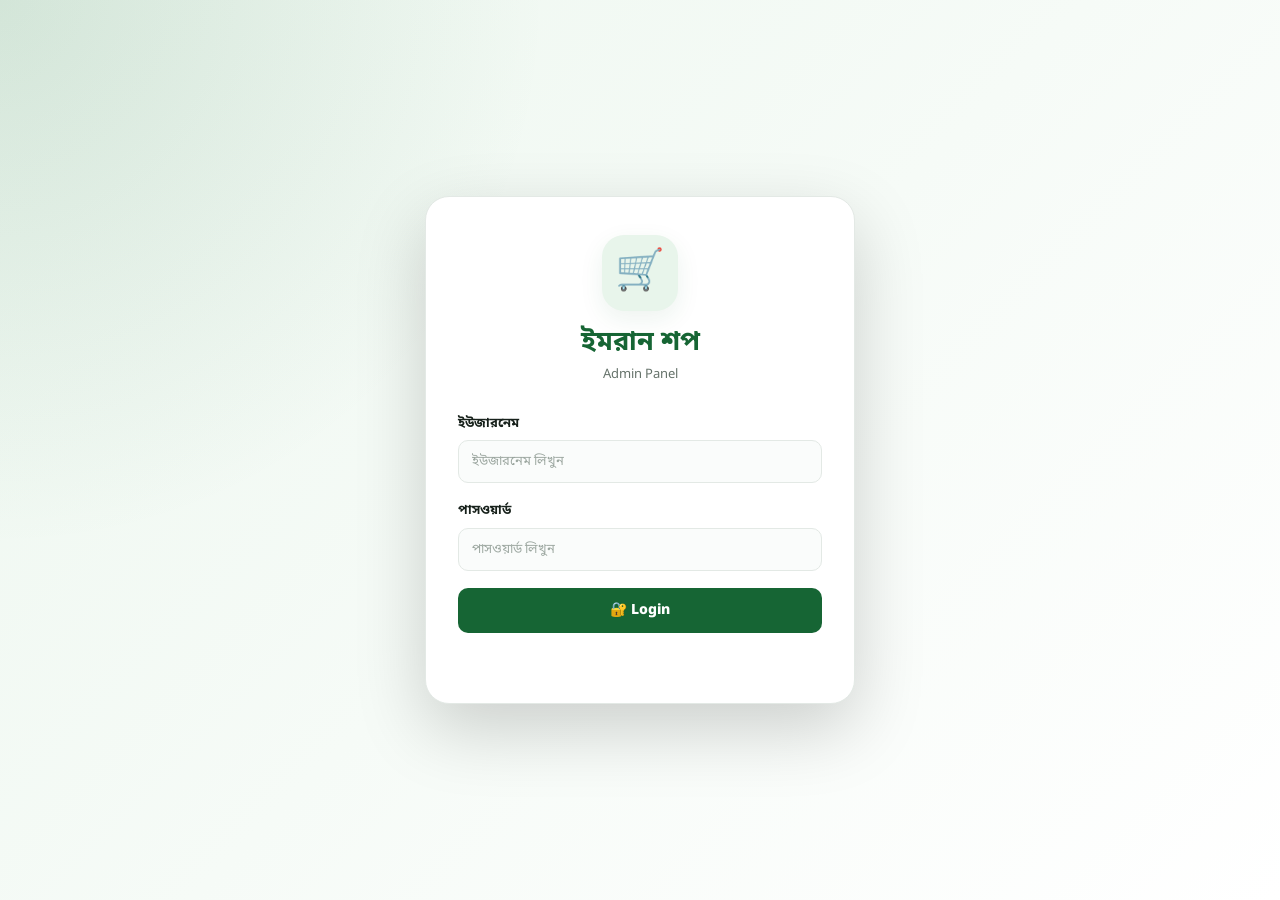
==== admin.html @ b899ed35 "Create admin.html" ====
<!DOCTYPE html>
<html lang="bn">

<head>
    <meta charset="UTF-8">

    <meta
        name="viewport"
        content="width=device-width, initial-scale=1.0"
    >

    <meta
        name="description"
        content="ইমরান শপ - Admin Panel"
    >

    <title>ইমরান শপ | Admin Panel</title>

    <link
        rel="stylesheet"
        href="admin.css"
    >
</head>

<body>

    <!-- =====================================================
         ADMIN LOGIN
    ====================================================== -->

    <div
        id="loginScreen"
        class="login-screen"
    >

        <div class="login-card">

            <div class="login-logo">
                🛒
            </div>

            <h1>ইমরান শপ</h1>

            <p class="login-subtitle">
                Admin Panel
            </p>

            <form id="loginForm">

                <div class="form-group">

                    <label for="adminUsername">
                        ইউজারনেম
                    </label>

                    <input
                        type="text"
                        id="adminUsername"
                        placeholder="ইউজারনেম লিখুন"
                        autocomplete="username"
                        required
                    >

                </div>


                <div class="form-group">

                    <label for="adminPassword">
                        পাসওয়ার্ড
                    </label>

                    <input
                        type="password"
                        id="adminPassword"
                        placeholder="পাসওয়ার্ড লিখুন"
                        autocomplete="current-password"
                        required
                    >

                </div>


                <button
                    type="submit"
                    class="login-button"
                >
                    🔐 Login
                </button>

                <p
                    id="loginMessage"
                    class="login-message"
                ></p>

            </form>

        </div>

    </div>


    <!-- =====================================================
         ADMIN PANEL
    ====================================================== -->

    <div
        id="adminPanel"
        class="admin-panel hidden"
    >

        <!-- ================= HEADER ================= -->

        <header class="admin-header">

            <div class="admin-header-inner">

                <div class="admin-brand">

                    <div class="admin-brand-icon">
                        🛒
                    </div>

                    <div>

                        <strong>
                            ইমরান শপ
                        </strong>

                        <span>
                            Admin Panel
                        </span>

                    </div>

                </div>


                <div class="admin-header-actions">

                    <a
                        href="index.html"
                        class="view-store-button"
                    >
                        🏪 Shop দেখুন
                    </a>

                    <button
                        id="logoutButton"
                        class="logout-button"
                    >
                        🚪 Logout
                    </button>

                </div>

            </div>

        </header>


        <!-- ================= MAIN ================= -->

        <main class="admin-main">

            <div class="admin-container">


                <!-- ================= PAGE TITLE ================= -->

                <section class="admin-page-heading">

                    <div>

                        <span class="page-label">
                            CONTROL PANEL
                        </span>

                        <h1>
                            ড্যাশবোর্ড
                        </h1>

                        <p>
                            আপনার অনলাইন শপের অর্ডার ও বিক্রয়ের তথ্য এখানে দেখুন।
                        </p>

                    </div>

                    <button
                        id="refreshDashboardButton"
                        class="refresh-button"
                    >
                        🔄 Refresh
                    </button>

                </section>


                <!-- =================================================
                     STATISTICS
                ================================================== -->

                <section class="dashboard-stats">

                    <!-- Total Orders -->

                    <div class="dashboard-stat-card">

                        <div class="stat-icon">
                            📦
                        </div>

                        <div>

                            <span>
                                মোট অর্ডার
                            </span>

                            <strong id="adminTotalOrders">
                                0
                            </strong>

                        </div>

                    </div>


                    <!-- Pending -->

                    <div class="dashboard-stat-card">

                        <div class="stat-icon pending-icon">
                            ⏳
                        </div>

                        <div>

                            <span>
                                Pending
                            </span>

                            <strong id="adminPendingOrders">
                                0
                            </strong>

                        </div>

                    </div>


                    <!-- Processing -->

                    <div class="dashboard-stat-card">

                        <div class="stat-icon processing-icon">
                            ⚙️
                        </div>

                        <div>

                            <span>
                                Processing
                            </span>

                            <strong id="adminProcessingOrders">
                                0
                            </strong>

                        </div>

                    </div>


                    <!-- Delivered -->

                    <div class="dashboard-stat-card">

                        <div class="stat-icon delivered-icon">
                            ✅
                        </div>

                        <div>

                            <span>
                                Delivered
                            </span>

                            <strong id="adminDeliveredOrders">
                                0
                            </strong>

                        </div>

                    </div>


                    <!-- Total Sales -->

                    <div class="dashboard-stat-card sales-card">

                        <div class="stat-icon sales-icon">
                            💰
                        </div>

                        <div>

                            <span>
                                মোট বিক্রয়
                            </span>

                            <strong id="adminTotalSales">
                                ৳0
                            </strong>

                        </div>

                    </div>


                    <!-- Today Orders -->

                    <div class="dashboard-stat-card">

                        <div class="stat-icon today-icon">
                            📅
                        </div>

                        <div>

                            <span>
                                আজকের অর্ডার
                            </span>

                            <strong id="adminTodayOrders">
                                0
                            </strong>

                        </div>

                    </div>

                </section>


                <!-- =================================================
                     ORDER MANAGEMENT
                ================================================== -->

                <section class="admin-orders-section">

                    <div class="section-heading">

                        <div>

                            <span class="page-label">
                                ORDER MANAGEMENT
                            </span>

                            <h2>
                                সকল অর্ডার
                            </h2>

                        </div>

                    </div>


                    <!-- ================= CONTROLS ================= -->

                    <div class="admin-order-controls">

                        <div class="admin-search-box">

                            <input
                                type="search"
                                id="adminOrderSearch"
                                placeholder="Order ID, নাম বা ফোন দিয়ে খুঁজুন..."
                            >

                            <span>
                                🔎
                            </span>

                        </div>


                        <select
                            id="adminOrderStatusFilter"
                            class="admin-status-filter"
                        >

                            <option value="all">
                                সব স্ট্যাটাস
                            </option>

                            <option value="Pending">
                                অপেক্ষমাণ
                            </option>

                            <option value="Confirmed">
                                নিশ্চিত
                            </option>

                            <option value="Processing">
                                প্রসেসিং
                            </option>

                            <option value="Shipped">
                                পাঠানো হয়েছে
                            </option>

                            <option value="Delivered">
                                ডেলিভারি সম্পন্ন
                            </option>

                            <option value="Cancelled">
                                বাতিল
                            </option>

                        </select>


                        <button
                            id="adminRefreshOrders"
                            class="admin-refresh-button"
                        >
                            🔄 Refresh
                        </button>

                    </div>


                    <!-- ================= ORDERS ================= -->

                    <div
                        id="adminOrdersList"
                        class="admin-orders-list"
                    >

                        <!-- JavaScript orders এখানে দেখাবে -->

                    </div>

                </section>

            </div>

        </main>


        <!-- ================= FOOTER ================= -->

        <footer class="admin-footer">

            <div class="admin-container">

                <p>
                    © 2026
                    <strong>
                        ইমরান ইলেকট্রনিক্স অ্যান্ড মোবাইল সার্ভিসিং সেন্টার
                    </strong>
                    — Admin Panel
                </p>

            </div>

        </footer>

    </div>


    <!-- =====================================================
         ORDER DETAILS MODAL
    ====================================================== -->

    <div
        id="adminOrderModalOverlay"
        class="admin-modal-overlay"
    >

        <div
            id="adminOrderModal"
            class="admin-order-modal"
        >

            <button
                id="adminOrderModalClose"
                class="admin-modal-close"
                type="button"
            >
                ✕
            </button>


            <div class="admin-modal-header">

                <span>
                    ORDER DETAILS
                </span>

                <h2 id="adminModalOrderId">
                    --
                </h2>

                <p id="adminModalOrderDate">
                    --
                </p>

            </div>


            <!-- Customer -->

            <div class="admin-modal-section">

                <h3>
                    👤 Customer Information
                </h3>

                <div class="admin-customer-grid">

                    <div class="admin-info-box">

                        <span>
                            নাম
                        </span>

                        <strong id="adminModalCustomerName">
                            --
                        </strong>

                    </div>


                    <div class="admin-info-box">

                        <span>
                            ফোন
                        </span>

                        <strong id="adminModalCustomerPhone">
                            --
                        </strong>

                    </div>


                    <div class="admin-info-box">

                        <span>
                            জেলা
                        </span>

                        <strong id="adminModalCustomerDistrict">
                            --
                        </strong>

                    </div>


                    <div class="admin-info-box admin-address-box">

                        <span>
                            ঠিকানা
                        </span>

                        <strong id="adminModalCustomerAddress">
                            --
                        </strong>

                    </div>

                </div>

            </div>


            <!-- Products -->

            <div class="admin-modal-section">

                <h3>
                    🛒 Products
                </h3>

                <div
                    id="adminModalItems"
                    class="admin-modal-items"
                ></div>

            </div>


            <!-- Summary -->

            <div class="admin-modal-summary">

                <div>

                    <span>
                        Subtotal
                    </span>

                    <strong id="adminModalSubtotal">
                        ৳0
                    </strong>

                </div>


                <div>

                    <span>
                        Delivery
                    </span>

                    <strong id="adminModalDelivery">
                        ৳0
                    </strong>

                </div>


                <div class="modal-grand-total">

                    <span>
                        Grand Total
                    </span>

                    <strong id="adminModalGrandTotal">
                        ৳0
                    </strong>

                </div>

            </div>


            <!-- Status -->

            <div class="admin-modal-status">

                <label for="adminModalStatus">
                    অর্ডার স্ট্যাটাস
                </label>

                <select id="adminModalStatus">

                    <option value="Pending">
                        অপেক্ষমাণ
                    </option>

                    <option value="Confirmed">
                        নিশ্চিত
                    </option>

                    <option value="Processing">
                        প্রসেসিং
                    </option>

                    <option value="Shipped">
                        পাঠানো হয়েছে
                    </option>

                    <option value="Delivered">
                        ডেলিভারি সম্পন্ন
                    </option>

                    <option value="Cancelled">
                        বাতিল
                    </option>

                </select>

            </div>


            <div class="admin-modal-actions">

                <button
                    id="adminSaveStatusButton"
                    class="admin-save-button"
                >
                    💾 Status Save
                </button>

                <button
                    id="adminDeleteOrderButton"
                    class="admin-delete-button"
                >
                    🗑️ Order Delete
                </button>

            </div>

        </div>

    </div>


    <!-- =====================================================
         JAVASCRIPT
    ====================================================== -->

    <script src="admin.js"></script>

</body>

</html>
---- admin.css ----
/* =====================================================
   IMRAN SHOP - ADMIN PANEL
   Admin CSS - Phase 1
===================================================== */

@import url('https://fonts.googleapis.com/css2?family=Noto+Sans+Bengali:wght@400;500;600;700;800&display=swap');


/* =====================================================
   ROOT
===================================================== */

:root {
    --primary: #166534;
    --primary-dark: #14532d;
    --accent: #f59e0b;

    --danger: #dc2626;
    --danger-dark: #b91c1c;

    --blue: #2563eb;
    --purple: #7c3aed;
    --sky: #0284c7;

    --text: #17211b;
    --muted: #66736b;

    --background: #f5f8f5;
    --white: #ffffff;

    --border: #e3e9e5;

    --shadow:
        0 12px 35px rgba(22, 101, 52, 0.08);

    --shadow-large:
        0 25px 70px rgba(0, 0, 0, 0.18);
}


/* =====================================================
   GENERAL RESET
===================================================== */

* {
    margin: 0;
    padding: 0;
    box-sizing: border-box;
}


html {
    scroll-behavior: smooth;
}


body {
    font-family: 'Noto Sans Bengali', sans-serif;
    background: var(--background);
    color: var(--text);
    line-height: 1.65;
}


body.modal-open {
    overflow: hidden;
}


button,
input,
select,
textarea {
    font-family: inherit;
}


button {
    cursor: pointer;
}


a {
    text-decoration: none;
    color: inherit;
}


.hidden {
    display: none !important;
}


/* =====================================================
   LOGIN SCREEN
===================================================== */

.login-screen {
    min-height: 100vh;

    display: flex;
    align-items: center;
    justify-content: center;

    padding: 25px;

    background:
        radial-gradient(
            circle at top left,
            rgba(22, 101, 52, 0.12),
            transparent 35%
        ),
        linear-gradient(
            135deg,
            #edf7ef,
            #ffffff
        );
}


.login-card {
    width: min(430px, 100%);

    background: var(--white);

    border: 1px solid var(--border);

    border-radius: 24px;

    padding: 38px 32px;

    text-align: center;

    box-shadow: var(--shadow-large);

    animation: loginCardShow 0.35s ease;
}


@keyframes loginCardShow {

    from {
        opacity: 0;
        transform: translateY(20px) scale(0.97);
    }

    to {
        opacity: 1;
        transform: translateY(0) scale(1);
    }

}


.login-logo {
    width: 76px;
    height: 76px;

    margin: 0 auto 15px;

    border-radius: 22px;

    display: grid;
    place-items: center;

    background: #e8f5eb;

    font-size: 40px;

    box-shadow:
        0 8px 25px rgba(22, 101, 52, 0.08);
}


.login-card h1 {
    color: var(--primary);

    font-size: 27px;

    line-height: 1.3;
}


.login-subtitle {
    color: var(--muted);

    font-size: 13px;

    margin-top: 3px;

    margin-bottom: 27px;
}


/* =====================================================
   FORM
===================================================== */

.form-group {
    text-align: left;

    margin-bottom: 17px;
}


.form-group label {
    display: block;

    font-size: 13px;

    font-weight: 700;

    margin-bottom: 6px;
}


.form-group input {
    width: 100%;

    border: 1px solid var(--border);

    border-radius: 10px;

    padding: 12px 13px;

    background: #fafcfb;

    color: var(--text);

    outline: none;

    font-size: 13px;

    transition: 0.2s ease;
}


.form-group input::placeholder {
    color: #9ca7a0;
}


.form-group input:focus {
    border-color: #79a986;

    background: white;

    box-shadow:
        0 0 0 3px rgba(22, 101, 52, 0.07);
}


/* =====================================================
   LOGIN BUTTON
===================================================== */

.login-button {
    width: 100%;

    border: none;

    border-radius: 10px;

    padding: 13px;

    background: var(--primary);

    color: white;

    font-size: 14px;

    font-weight: 800;

    transition: 0.2s ease;
}


.login-button:hover {
    background: var(--primary-dark);

    transform: translateY(-2px);

    box-shadow:
        0 8px 20px rgba(22, 101, 52, 0.18);
}


.login-button:active {
    transform: translateY(0);
}


.login-message {
    min-height: 20px;

    margin-top: 12px;

    color: var(--danger);

    font-size: 12px;

    font-weight: 600;
}


/* =====================================================
   ADMIN PANEL
===================================================== */

.admin-panel {
    min-height: 100vh;

    background: var(--background);
}


/* =====================================================
   ADMIN HEADER
===================================================== */

.admin-header {
    position: sticky;

    top: 0;

    z-index: 100;

    background: white;

    border-bottom: 1px solid var(--border);

    box-shadow:
        0 3px 15px rgba(0, 0, 0, 0.03);
}


.admin-header-inner {
    width: min(1180px, 92%);

    min-height: 74px;

    margin: auto;

    display: flex;

    align-items: center;

    justify-content: space-between;

    gap: 20px;
}


/* =====================================================
   ADMIN BRAND
===================================================== */

.admin-brand {
    display: flex;

    align-items: center;

    gap: 10px;

    min-width: 0;
}


.admin-brand-icon {
    width: 45px;
    height: 45px;

    border-radius: 12px;

    display: grid;
    place-items: center;

    background: #eaf5ed;

    font-size: 25px;
}


.admin-brand strong {
    display: block;

    color: var(--primary);

    font-size: 17px;

    line-height: 1.3;
}


.admin-brand span {
    display: block;

    color: var(--muted);

    font-size: 10px;
}


/* =====================================================
   HEADER ACTIONS
===================================================== */

.admin-header-actions {
    display: flex;

    align-items: center;

    gap: 9px;
}


.view-store-button,
.logout-button {
    border-radius: 9px;

    padding: 9px 13px;

    font-size: 12px;

    font-weight: 700;

    transition: 0.2s ease;
}


.view-store-button {
    background: #edf7ef;

    color: var(--primary);

    border: 1px solid #d6e8da;
}


.view-store-button:hover {
    background: #dff0e3;

    border-color: #b8d4be;
}


.logout-button {
    border: none;

    background: #fff0f0;

    color: var(--danger);
}


.logout-button:hover {
    background: var(--danger);

    color: white;
}


/* =====================================================
   MAIN
===================================================== */

.admin-main {
    padding: 45px 0 60px;
}


.admin-container {
    width: min(1180px, 92%);

    margin: auto;
}


/* =====================================================
   PAGE HEADING
===================================================== */

.admin-page-heading {
    display: flex;

    justify-content: space-between;

    align-items: flex-end;

    gap: 20px;

    margin-bottom: 25px;
}


.page-label {
    display: block;

    color: var(--primary);

    font-size: 11px;

    font-weight: 800;

    letter-spacing: 0.4px;
}


.admin-page-heading h1 {
    font-size: 31px;

    line-height: 1.3;

    margin-top: 2px;
}


.admin-page-heading p {
    color: var(--muted);

    font-size: 13px;

    margin-top: 4px;
}


.refresh-button {
    border: none;

    background: var(--primary);

    color: white;

    padding: 10px 15px;

    border-radius: 9px;

    font-size: 12px;

    font-weight: 700;

    white-space: nowrap;

    transition: 0.2s ease;
}


.refresh-button:hover {
    background: var(--primary-dark);

    transform: translateY(-1px);
}


/* =====================================================
   DASHBOARD STATISTICS
===================================================== */

.dashboard-stats {
    display: grid;

    grid-template-columns:
        repeat(6, 1fr);

    gap: 13px;

    margin-bottom: 35px;
}


.dashboard-stat-card {
    min-height: 110px;

    background: white;

    border: 1px solid var(--border);

    border-radius: 15px;

    padding: 15px;

    display: flex;

    align-items: center;

    gap: 11px;

    box-shadow:
        0 5px 18px rgba(22, 101, 52, 0.035);

    transition: 0.2s ease;
}


.dashboard-stat-card:hover {
    transform: translateY(-3px);

    box-shadow: var(--shadow);
}


.stat-icon {
    width: 43px;
    height: 43px;

    flex-shrink: 0;

    border-radius: 11px;

    display: grid;
    place-items: center;

    background: #edf7ef;

    font-size: 21px;
}


.dashboard-stat-card span {
    display: block;

    color: var(--muted);

    font-size: 10px;

    white-space: nowrap;
}


.dashboard-stat-card strong {
    display: block;

    color: var(--primary);

    font-size: 23px;

    line-height: 1.2;

    margin-top: 3px;
}


/* =====================================================
   STAT COLORS
===================================================== */

.pending-icon {
    background: #fff7df;
}


.processing-icon {
    background: #eee9ff;
}


.delivered-icon {
    background: #e5f4e8;
}


.sales-icon {
    background: #fff3d8;
}


.today-icon {
    background: #e6f7ff;
}


/* =====================================================
   ORDER SECTION
===================================================== */

.admin-orders-section {
    background: white;

    border: 1px solid var(--border);

    border-radius: 20px;

    padding: 25px;

    box-shadow:
        0 5px 20px rgba(22, 101, 52, 0.035);
}


.section-heading {
    display: flex;

    justify-content: space-between;

    align-items: center;

    margin-bottom: 20px;
}


.section-heading h2 {
    font-size: 23px;

    margin-top: 2px;
}


/* =====================================================
   ORDER CONTROLS
===================================================== */

.admin-order-controls {
    display: grid;

    grid-template-columns:
        1fr 190px auto;

    gap: 10px;

    margin-bottom: 20px;
}


.admin-search-box {
    position: relative;
}


.admin-search-box input {
    width: 100%;

    border: 1px solid var(--border);

    border-radius: 9px;

    padding: 11px 40px 11px 13px;

    outline: none;

    background: #fafcfb;

    font-size: 12px;
}


.admin-search-box input:focus {
    border-color: #79a986;

    box-shadow:
        0 0 0 3px rgba(22, 101, 52, 0.06);
}


.admin-search-box span {
    position: absolute;

    right: 12px;

    top: 8px;

    font-size: 15px;
}


.admin-status-filter {
    width: 100%;

    border: 1px solid var(--border);

    border-radius: 9px;

    padding: 10px 11px;

    background: #fafcfb;

    outline: none;

    cursor: pointer;

    font-size: 12px;
}


.admin-status-filter:focus {
    border-color: #79a986;
}


.admin-refresh-button {
    border: none;

    background: var(--primary);

    color: white;

    border-radius: 9px;

    padding: 10px 16px;

    font-size: 12px;

    font-weight: 700;

    transition: 0.2s ease;
}


.admin-refresh-button:hover {
    background: var(--primary-dark);
}


/* =====================================================
   ORDERS LIST
===================================================== */

.admin-orders-list {
    display: grid;

    gap: 13px;
}


.admin-order-card {
    border: 1px solid var(--border);

    border-radius: 14px;

    overflow: hidden;

    background: white;

    transition: 0.2s ease;
}


.admin-order-card:hover {
    border-color: #c9d9cd;

    box-shadow:
        0 7px 22px rgba(22, 101, 52, 0.05);
}


/* =====================================================
   ORDER CARD HEADER
===================================================== */

.admin-order-card-header {
    background: #fafcfb;

    border-bottom: 1px solid var(--border);

    padding: 14px 16px;

    display: flex;

    justify-content: space-between;

    align-items: center;

    gap: 15px;
}


.admin-order-id-area span {
    display: block;

    color: var(--muted);

    font-size: 9px;
}


.admin-order-id-area strong {
    display: block;

    color: var(--primary);

    font-size: 15px;

    line-height: 1.3;
}


.admin-order-id-area small {
    display: block;

    color: var(--muted);

    font-size: 9px;

    margin-top: 2px;
}


.admin-order-status-area {
    display: flex;

    align-items: center;

    gap: 8px;
}


/* =====================================================
   STATUS BADGES
===================================================== */

.admin-status-badge {
    display: inline-block;

    padding: 5px 9px;

    border-radius: 20px;

    font-size: 9px;

    font-weight: 800;

    white-space: nowrap;
}


.admin-status-badge.pending {
    background: #fff7df;

    color: #a16207;
}


.admin-status-badge.confirmed {
    background: #e8f0ff;

    color: #1d4ed8;
}


.admin-status-badge.processing {
    background: #eee9ff;

    color: #6d28d9;
}


.admin-status-badge.shipped {
    background: #e6f7ff;

    color: #0369a1;
}


.admin-status-badge.delivered {
    background: #e5f4e8;

    color: var(--primary);
}


.admin-status-badge.cancelled {
    background: #feecec;

    color: var(--danger);
}


/* =====================================================
   ORDER CARD BODY
===================================================== */

.admin-order-card-body {
    padding: 15px 16px;
}


.admin-order-customer-grid {
    display: grid;

    grid-template-columns:
        repeat(3, 1fr);

    gap: 9px;

    margin-bottom: 14px;
}


.admin-customer-item {
    background: var(--background);

    border: 1px solid var(--border);

    border-radius: 9px;

    padding: 9px 10px;
}


.admin-customer-item span {
    display: block;

    color: var(--muted);

    font-size: 9px;
}


.admin-customer-item strong {
    display: block;

    font-size: 11px;

    margin-top: 2px;

    overflow-wrap: anywhere;
}


.admin-customer-item.address {
    grid-column: 1 / -1;
}


/* =====================================================
   ORDER ITEMS
===================================================== */

.admin-order-products-title {
    font-size: 12px;

    margin-bottom: 7px;
}


.admin-order-product {
    display: grid;

    grid-template-columns:
        38px 1fr auto;

    gap: 9px;

    align-items: center;

    padding: 8px 0;

    border-top: 1px solid var(--border);
}


.admin-order-product-icon {
    width: 38px;
    height: 38px;

    border-radius: 8px;

    display: grid;
    place-items: center;

    background: #f1f5f2;

    font-size: 18px;
}


.admin-order-product-info strong {
    display: block;

    font-size: 11px;
}


.admin-order-product-info span {
    display: block;

    color: var(--muted);

    font-size: 9px;
}


.admin-order-product-total {
    text-align: right;
}


.admin-order-product-total span {
    display: block;

    color: var(--muted);

    font-size: 9px;
}


.admin-order-product-total strong {
    display: block;

    color: var(--primary);

    font-size: 11px;
}


/* =====================================================
   ORDER CARD FOOTER
===================================================== */

.admin-order-card-footer {
    border-top: 1px solid var(--border);

    padding: 12px 16px;

    display: flex;

    justify-content: space-between;

    align-items: center;

    gap: 15px;
}


.admin-order-total-area {
    display: flex;

    align-items: center;

    gap: 17px;

    flex-wrap: wrap;
}


.admin-order-total-item span {
    display: block;

    color: var(--muted);

    font-size: 9px;
}


.admin-order-total-item strong {
    display: block;

    font-size: 11px;
}


.admin-order-total-item.grand strong {
    color: var(--primary);

    font-size: 17px;
}


.admin-order-actions {
    display: flex;

    align-items: center;

    gap: 7px;
}


.admin-view-order-button {
    border: 1px solid var(--primary);

    background: white;

    color: var(--primary);

    border-radius: 8px;

    padding: 7px 10px;

    font-size: 10px;

    font-weight: 700;

    transition: 0.2s ease;
}


.admin-view-order-button:hover {
    background: var(--primary);

    color: white;
}


.admin-delete-order-button {
    border: none;

    background: #fff0f0;

    color: var(--danger);

    border-radius: 8px;

    padding: 7px 10px;

    font-size: 10px;

    font-weight: 700;

    transition: 0.2s ease;
}


.admin-delete-order-button:hover {
    background: var(--danger);

    color: white;
}


/* =====================================================
   EMPTY ORDERS
===================================================== */

.admin-orders-empty {
    text-align: center;

    padding: 65px 20px;

    background: var(--background);

    border: 1px dashed #b9c8bd;

    border-radius: 14px;
}


.admin-orders-empty-icon {
    font-size: 48px;
}


.admin-orders-empty h3 {
    font-size: 18px;

    margin-top: 8px;
}


.admin-orders-empty p {
    color: var(--muted);

    font-size: 11px;

    margin-top: 3px;
}


/* =====================================================
   MODAL OVERLAY
===================================================== */

.admin-modal-overlay {
    position: fixed;

    inset: 0;

    z-index: 500;

    display: none;

    align-items: center;

    justify-content: center;

    padding: 18px;

    background:
        rgba(0, 0, 0, 0.58);

    overflow-y: auto;
}


.admin-modal-overlay.show {
    display: flex;
}


/* =====================================================
   ORDER MODAL
===================================================== */

.admin-order-modal {
    width: min(760px, 100%);

    max-height: 94vh;

    overflow-y: auto;

    position: relative;

    background: white;

    border-radius: 20px;

    box-shadow:
        0 25px 80px rgba(0, 0, 0, 0.25);

    animation: adminModalShow 0.25s ease;
}


@keyframes adminModalShow {

    from {
        opacity: 0;

        transform:
            translateY(20px)
            scale(0.97);
    }

    to {
        opacity: 1;

        transform:
            translateY(0)
            scale(1);
    }

}


/* =====================================================
   MODAL CLOSE
===================================================== */

.admin-modal-close {
    position: absolute;

    top: 13px;

    right: 13px;

    width: 36px;

    height: 36px;

    border: none;

    border-radius: 50%;

    background: #f1f3f1;

    color: var(--text);

    font-size: 15px;

    z-index: 5;

    transition: 0.2s ease;
}


.admin-modal-close:hover {
    background: var(--danger);

    color: white;

    transform: rotate(90deg);
}


/* =====================================================
   MODAL HEADER
===================================================== */

.admin-modal-header {
    padding: 27px 55px 20px 25px;

    background:
        linear-gradient(
            135deg,
            #edf7ef,
            #ffffff
        );

    border-bottom: 1px solid var(--border);
}


.admin-modal-header > span {
    display: block;

    color: var(--primary);

    font-size: 9px;

    font-weight: 800;
}


.admin-modal-header h2 {
    color: var(--primary);

    font-size: 23px;

    margin-top: 2px;
}


.admin-modal-header p {
    color: var(--muted);

    font-size: 10px;

    margin-top: 2px;
}


/* =====================================================
   MODAL SECTION
===================================================== */

.admin-modal-section {
    padding: 19px 25px;

    border-bottom: 1px solid var(--border);
}


.admin-modal-section h3 {
    font-size: 14px;

    margin-bottom: 12px;
}


/* =====================================================
   CUSTOMER INFORMATION
===================================================== */

.admin-customer-grid {
    display: grid;

    grid-template-columns:
        repeat(3, 1fr);

    gap: 9px;
}


.admin-info-box {
    background: var(--background);

    border: 1px solid var(--border);

    border-radius: 9px;

    padding: 10px;
}


.admin-info-box span {
    display: block;

    color: var(--muted);

    font-size: 9px;
}


.admin-info-box strong {
    display: block;

    font-size: 11px;

    margin-top: 2px;

    overflow-wrap: anywhere;
}


.admin-info-box.admin-address-box {
    grid-column: 1 / -1;
}


/* =====================================================
   MODAL ITEMS
===================================================== */

.admin-modal-items {
    display: grid;

    gap: 8px;
}


.admin-modal-item {
    display: grid;

    grid-template-columns:
        45px 1fr auto;

    gap: 10px;

    align-items: center;

    padding: 8px 0;

    border-top: 1px solid var(--border);
}


.admin-modal-item:first-child {
    border-top: none;
}


.admin-modal-item-icon {
    width: 45px;
    height: 45px;

    border-radius: 9px;

    background: #f1f5f2;

    display: grid;
    place-items: center;

    font-size: 21px;
}


.admin-modal-item-info strong {
    display: block;

    font-size: 12px;
}


.admin-modal-item-info span {
    display: block;

    color: var(--muted);

    font-size: 10px;
}


.admin-modal-item-price {
    text-align: right;
}


.admin-modal-item-price strong {
    display: block;

    color: var(--primary);

    font-size: 12px;
}


.admin-modal-item-price span {
    display: block;

    color: var(--muted);

    font-size: 9px;
}


/* =====================================================
   MODAL SUMMARY
===================================================== */

.admin-modal-summary {
    padding: 18px 25px;

    background: #fafcfb;

    border-bottom: 1px solid var(--border);
}


.admin-modal-summary > div {
    display: flex;

    justify-content: space-between;

    gap: 15px;

    padding: 6px 0;

    font-size: 12px;
}


.admin-modal-summary span {
    color: var(--muted);
}


.admin-modal-summary strong {
    font-size: 12px;
}


.admin-modal-summary .modal-grand-total {
    border-top: 1px solid var(--border);

    margin-top: 6px;

    padding-top: 12px;

    font-weight: 800;
}


.admin-modal-summary .modal-grand-total strong {
    color: var(--primary);

    font-size: 20px;
}


/* =====================================================
   MODAL STATUS
===================================================== */

.admin-modal-status {
    padding: 18px 25px;
}


.admin-modal-status label {
    display: block;

    font-size: 12px;

    font-weight: 700;

    margin-bottom: 6px;
}


.admin-modal-status select {
    width: 100%;

    border: 1px solid var(--border);

    border-radius: 9px;

    padding: 10px 12px;

    background: #fafcfb;

    outline: none;

    cursor: pointer;

    font-size: 12px;
}


.admin-modal-status select:focus {
    border-color: #79a986;

    box-shadow:
        0 0 0 3px rgba(22, 101, 52, 0.06);
}


/* =====================================================
   MODAL ACTIONS
===================================================== */

.admin-modal-actions {
    display: grid;

    grid-template-columns:
        1fr 1fr;

    gap: 9px;

    padding: 0 25px 25px;
}


.admin-save-button,
.admin-delete-button {
    border: none;

    border-radius: 9px;

    padding: 11px;

    font-size: 12px;

    font-weight: 800;

    transition: 0.2s ease;
}


.admin-save-button {
    background: var(--primary);

    color: white;
}


.admin-save-button:hover {
    background: var(--primary-dark);

    transform: translateY(-1px);
}


.admin-delete-button {
    background: #fff0f0;

    color: var(--danger);
}


.admin-delete-button:hover {
    background: var(--danger);

    color: white;
}


/* =====================================================
   FOOTER
===================================================== */

.admin-footer {
    background: #0b1710;

    color: #aab8ae;

    padding: 25px 0;
}


.admin-footer p {
    font-size: 11px;

    text-align: center;
}


.admin-footer strong {
    color: white;
}


/* =====================================================
   RESPONSIVE - 1100px
===================================================== */

@media (max-width: 1100px) {

    .dashboard-stats {
        grid-template-columns:
            repeat(3, 1fr);
    }

}


/* =====================================================
   RESPONSIVE - 900px
===================================================== */

@media (max-width: 900px) {

    .dashboard-stats {
        grid-template-columns:
            repeat(2, 1fr);
    }


    .admin-order-controls {
        grid-template-columns:
            1fr 180px;
    }


    .admin-refresh-button {
        grid-column: 1 / -1;

        width: 100%;
    }

}


/* =====================================================
   RESPONSIVE - 700px
===================================================== */

@media (max-width: 700px) {

    /* Header */

    .admin-header-inner {
        min-height: 68px;

        width: 94%;
    }


    .admin-brand-icon {
        width: 41px;
        height: 41px;

        font-size: 22px;
    }


    .admin-brand strong {
        font-size: 15px;
    }


    .admin-brand span {
        font-size: 9px;
    }


    .admin-header-actions {
        gap: 5px;
    }


    .view-store-button,
    .logout-button {
        padding: 8px 9px;

        font-size: 10px;
    }


    /* Main */

    .admin-main {
        padding: 30px 0 45px;
    }


    .admin-container {
        width: 94%;
    }


    /* Heading */

    .admin-page-heading {
        align-items: stretch;

        flex-direction: column;

        margin-bottom: 20px;
    }


    .admin-page-heading h1 {
        font-size: 26px;
    }


    .refresh-button {
        width: 100%;
    }


    /* Stats */

    .dashboard-stats {
        grid-template-columns:
            1fr 1fr;

        gap: 9px;

        margin-bottom: 25px;
    }


    .dashboard-stat-card {
        min-height: 92px;

        padding: 12px;

        gap: 8px;
    }


    .stat-icon {
        width: 38px;
        height: 38px;

        font-size: 18px;
    }


    .dashboard-stat-card span {
        font-size: 9px;
    }


    .dashboard-stat-card strong {
        font-size: 20px;
    }


    /* Orders */

    .admin-orders-section {
        padding: 15px;

        border-radius: 16px;
    }


    .section-heading h2 {
        font-size: 21px;
    }


    .admin-order-controls {
        grid-template-columns: 1fr;

        gap: 8px;
    }


    .admin-refresh-button {
        grid-column: auto;
    }


    /* Order Card */

    .admin-order-card-header {
        padding: 13px;

        align-items: flex-start;

        flex-direction: column;
    }


    .admin-order-status-area {
        width: 100%;

        justify-content: space-between;
    }


    .admin-order-card-body {
        padding: 13px;
    }


    .admin-order-customer-grid {
        grid-template-columns:
            1fr 1fr;
    }


    .admin-customer-item.address {
        grid-column: 1 / -1;
    }


    .admin-order-card-footer {
        padding: 12px 13px;

        align-items: stretch;

        flex-direction: column;
    }


    .admin-order-total-area {
        justify-content: space-between;

        gap: 9px;
    }


    .admin-order-actions {
        width: 100%;
    }


    .admin-view-order-button,
    .admin-delete-order-button {
        flex: 1;

        padding: 9px;
    }


    /* Modal */

    .admin-modal-overlay {
        padding: 8px;

        align-items: flex-start;
    }


    .admin-order-modal {
        margin-top: 8px;

        max-height: 96vh;

        border-radius: 17px;
    }


    .admin-modal-header {
        padding: 23px 50px 17px 18px;
    }


    .admin-modal-header h2 {
        font-size: 20px;
    }


    .admin-modal-section {
        padding: 16px 18px;
    }


    .admin-customer-grid {
        grid-template-columns:
            1fr 1fr;
    }


    .admin-info-box.admin-address-box {
        grid-column: 1 / -1;
    }


    .admin-modal-summary {
        padding: 16px 18px;
    }


    .admin-modal-status {
        padding: 16px 18px;
    }


    .admin-modal-actions {
        padding: 0 18px 18px;

        grid-template-columns: 1fr;
    }


    /* Login */

    .login-screen {
        padding: 15px;
    }


    .login-card {
        padding: 30px 20px;

        border-radius: 19px;
    }


    .login-logo {
        width: 65px;
        height: 65px;

        font-size: 33px;
    }


    .login-card h1 {
        font-size: 24px;
    }

}


/* =====================================================
   RESPONSIVE - 450px
===================================================== */

@media (max-width: 450px) {

    .admin-header-inner {
        width: 95%;
    }


    .admin-brand span {
        display: none;
    }


    .admin-brand strong {
        font-size: 14px;
    }


    .view-store-button {
        font-size: 0;
    }


    .view-store-button::before {
        content: "🏪";
        font-size: 16px;
    }


    .logout-button {
        font-size: 0;
    }


    .logout-button::before {
        content: "🚪";
        font-size: 16px;
    }


    .dashboard-stat-card {
        min-height: 85px;

        padding: 10px;
    }


    .stat-icon {
        width: 34px;
        height: 34px;

        font-size: 16px;
    }


    .dashboard-stat-card strong {
        font-size: 18px;
    }


    .admin-order-customer-grid {
        grid-template-columns: 1fr;
    }


    .admin-customer-item.address {
        grid-column: auto;
    }


    .admin-order-product {
        grid-template-columns:
            36px 1fr;
    }


    .admin-order-product-icon {
        width: 36px;
        height: 36px;

        font-size: 17px;
    }


    .admin-order-product-total {
        grid-column: 2;

        text-align: left;
    }


    .admin-order-total-area {
        display: grid;

        grid-template-columns:
            1fr 1fr;
    }


    .admin-order-total-item.grand {
        grid-column: 1 / -1;
    }


    .admin-modal-item {
        grid-template-columns:
            40px 1fr;
    }


    .admin-modal-item-icon {
        width: 40px;
        height: 40px;

        font-size: 19px;
    }


    .admin-modal-item-price {
        grid-column: 2;

        text-align: left;
    }


    .admin-modal-actions {
        gap: 8px;
    }

}


/* =====================================================
   SMALL HEIGHT DEVICES
===================================================== */

@media (max-height: 650px) {

    .login-card {
        padding: 25px 28px;
    }


    .login-logo {
        width: 55px;
        height: 55px;

        font-size: 28px;

        margin-bottom: 9px;
    }


    .login-card h1 {
        font-size: 22px;
    }


    .login-subtitle {
        margin-bottom: 17px;
    }


    .form-group {
        margin-bottom: 11px;
    }

}


/* =====================================================
   SCROLLBAR
===================================================== */

::-webkit-scrollbar {
    width: 8px;
    height: 8px;
}


::-webkit-scrollbar-track {
    background: #eef2ef;
}


::-webkit-scrollbar-thumb {
    background: #b8c8bc;

    border-radius: 20px;
}


::-webkit-scrollbar-thumb:hover {
    background: #8fa795;
}


/* =====================================================
   SELECTION
===================================================== */

::selection {
    background: #d9eddd;

    color: var(--primary-dark);
}
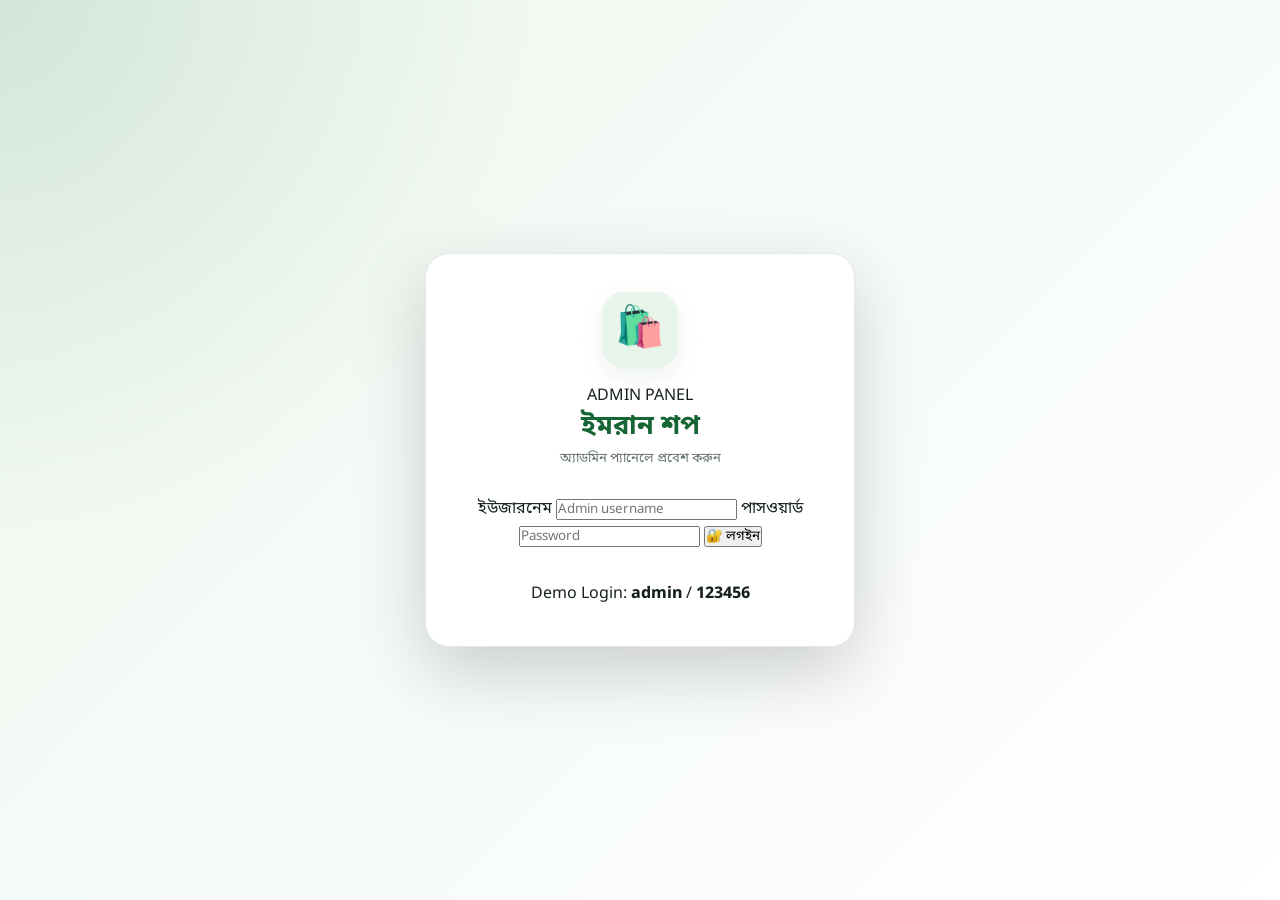
==== commit b97284ad: "Update admin.html" ====
--- a/admin.html
+++ b/admin.html
@@ -1,650 +1,330 @@
 <!DOCTYPE html>
 <html lang="bn">
-
 <head>
     <meta charset="UTF-8">
-
-    <meta
-        name="viewport"
-        content="width=device-width, initial-scale=1.0"
-    >
-
-    <meta
-        name="description"
-        content="ইমরান শপ - Admin Panel"
-    >
+    <meta name="viewport" content="width=device-width, initial-scale=1.0">
+
+    <meta name="description" content="ইমরান ইলেকট্রনিক্স অ্যান্ড মোবাইল সার্ভিসিং সেন্টার - Admin Panel">
 
     <title>ইমরান শপ | Admin Panel</title>
 
-    <link
-        rel="stylesheet"
-        href="admin.css"
-    >
+    <link rel="stylesheet" href="admin.css">
 </head>
 
 <body>
 
-    <!-- =====================================================
-         ADMIN LOGIN
-    ====================================================== -->
-
-    <div
-        id="loginScreen"
-        class="login-screen"
-    >
-
-        <div class="login-card">
-
-            <div class="login-logo">
-                🛒
-            </div>
-
-            <h1>ইমরান শপ</h1>
-
-            <p class="login-subtitle">
-                Admin Panel
-            </p>
-
-            <form id="loginForm">
-
-                <div class="form-group">
-
-                    <label for="adminUsername">
-                        ইউজারনেম
-                    </label>
+<!-- =====================================================
+     LOGIN SCREEN
+===================================================== -->
+
+<section id="loginScreen" class="login-screen">
+
+    <div class="login-card">
+
+        <div class="login-logo">
+            🛍️
+        </div>
+
+        <div class="login-eyebrow">
+            ADMIN PANEL
+        </div>
+
+        <h1>
+            ইমরান শপ
+        </h1>
+
+        <p class="login-subtitle">
+            অ্যাডমিন প্যানেলে প্রবেশ করুন
+        </p>
+
+        <form id="loginForm">
+
+            <label for="adminUsername">
+                ইউজারনেম
+            </label>
+
+            <input
+                id="adminUsername"
+                type="text"
+                autocomplete="username"
+                placeholder="Admin username"
+                required
+            >
+
+            <label for="adminPassword">
+                পাসওয়ার্ড
+            </label>
+
+            <input
+                id="adminPassword"
+                type="password"
+                autocomplete="current-password"
+                placeholder="Password"
+                required
+            >
+
+            <button
+                type="submit"
+                class="primary-btn"
+            >
+                🔐 লগইন
+            </button>
+
+            <div
+                id="loginMessage"
+                class="login-message"
+            ></div>
+
+        </form>
+
+        <div class="demo-login">
+            Demo Login:
+            <strong>admin</strong>
+            /
+            <strong>123456</strong>
+        </div>
+
+    </div>
+
+</section>
+
+
+<!-- =====================================================
+     ADMIN APPLICATION
+===================================================== -->
+
+<div id="adminApp" class="admin-app hidden">
+
+    <!-- TOP BAR -->
+
+    <header class="admin-topbar">
+
+        <div class="brand-area">
+
+            <strong>
+                🛍️ ইমরান শপ
+            </strong>
+
+            <span>
+                Admin Dashboard
+            </span>
+
+        </div>
+
+        <div class="top-actions">
+
+            <a
+                href="index.html"
+                class="store-link"
+            >
+                🛒 শপ দেখুন
+            </a>
+
+            <button
+                id="logoutButton"
+                class="logout-btn"
+                type="button"
+            >
+                🚪 Logout
+            </button>
+
+        </div>
+
+    </header>
+
+
+    <!-- MAIN -->
+
+    <main class="admin-container">
+
+        <!-- WELCOME -->
+
+        <section class="welcome">
+
+            <div>
+
+                <span class="eyebrow">
+                    DASHBOARD
+                </span>
+
+                <h1>
+                    স্বাগতম, Admin 👋
+                </h1>
+
+                <p>
+                    আপনার অর্ডার ও বিক্রির বর্তমান অবস্থা এখান থেকে দেখুন।
+                </p>
+
+            </div>
+
+            <button
+                id="refreshButton"
+                class="secondary-btn"
+                type="button"
+            >
+                ↻ Refresh
+            </button>
+
+        </section>
+
+
+        <!-- =================================================
+             STATISTICS
+        ================================================== -->
+
+        <section class="stats-grid">
+
+            <div class="stat-card">
+
+                <span>
+                    মোট অর্ডার
+                </span>
+
+                <strong id="totalOrders">
+                    0
+                </strong>
+
+                <b>
+                    📦
+                </b>
+
+            </div>
+
+
+            <div class="stat-card">
+
+                <span>
+                    অপেক্ষমাণ
+                </span>
+
+                <strong id="pendingOrders">
+                    0
+                </strong>
+
+                <b>
+                    ⏳
+                </b>
+
+            </div>
+
+
+            <div class="stat-card">
+
+                <span>
+                    প্রসেসিং
+                </span>
+
+                <strong id="processingOrders">
+                    0
+                </strong>
+
+                <b>
+                    ⚙️
+                </b>
+
+            </div>
+
+
+            <div class="stat-card">
+
+                <span>
+                    ডেলিভারি সম্পন্ন
+                </span>
+
+                <strong id="deliveredOrders">
+                    0
+                </strong>
+
+                <b>
+                    ✅
+                </b>
+
+            </div>
+
+
+            <div class="stat-card">
+
+                <span>
+                    মোট বিক্রয়
+                </span>
+
+                <strong id="totalSales">
+                    ৳0
+                </strong>
+
+                <b>
+                    💰
+                </b>
+
+            </div>
+
+
+            <div class="stat-card">
+
+                <span>
+                    আজকের অর্ডার
+                </span>
+
+                <strong id="todayOrders">
+                    0
+                </strong>
+
+                <b>
+                    📅
+                </b>
+
+            </div>
+
+        </section>
+
+
+        <!-- =================================================
+             ORDER MANAGEMENT
+        ================================================== -->
+
+        <section class="panel">
+
+            <div class="panel-header">
+
+                <div>
+
+                    <h2>
+                        📦 অর্ডার ম্যানেজমেন্ট
+                    </h2>
+
+                    <p>
+                        Customer order দেখুন, status পরিবর্তন করুন বা মুছে দিন।
+                    </p>
+
+                </div>
+
+            </div>
+
+
+            <!-- SEARCH / FILTER -->
+
+            <div class="controls">
+
+                <div class="search-wrap">
 
                     <input
-                        type="text"
-                        id="adminUsername"
-                        placeholder="ইউজারনেম লিখুন"
-                        autocomplete="username"
-                        required
+                        id="orderSearch"
+                        type="search"
+                        placeholder="অর্ডার ID / নাম / ফোন দিয়ে খুঁজুন..."
                     >
 
+                    <span>
+                        🔎
+                    </span>
+
                 </div>
 
 
-                <div class="form-group">
-
-                    <label for="adminPassword">
-                        পাসওয়ার্ড
-                    </label>
-
-                    <input
-                        type="password"
-                        id="adminPassword"
-                        placeholder="পাসওয়ার্ড লিখুন"
-                        autocomplete="current-password"
-                        required
-                    >
-
-                </div>
-
-
-                <button
-                    type="submit"
-                    class="login-button"
-                >
-                    🔐 Login
-                </button>
-
-                <p
-                    id="loginMessage"
-                    class="login-message"
-                ></p>
-
-            </form>
-
-        </div>
-
-    </div>
-
-
-    <!-- =====================================================
-         ADMIN PANEL
-    ====================================================== -->
-
-    <div
-        id="adminPanel"
-        class="admin-panel hidden"
-    >
-
-        <!-- ================= HEADER ================= -->
-
-        <header class="admin-header">
-
-            <div class="admin-header-inner">
-
-                <div class="admin-brand">
-
-                    <div class="admin-brand-icon">
-                        🛒
-                    </div>
-
-                    <div>
-
-                        <strong>
-                            ইমরান শপ
-                        </strong>
-
-                        <span>
-                            Admin Panel
-                        </span>
-
-                    </div>
-
-                </div>
-
-
-                <div class="admin-header-actions">
-
-                    <a
-                        href="index.html"
-                        class="view-store-button"
-                    >
-                        🏪 Shop দেখুন
-                    </a>
-
-                    <button
-                        id="logoutButton"
-                        class="logout-button"
-                    >
-                        🚪 Logout
-                    </button>
-
-                </div>
-
-            </div>
-
-        </header>
-
-
-        <!-- ================= MAIN ================= -->
-
-        <main class="admin-main">
-
-            <div class="admin-container">
-
-
-                <!-- ================= PAGE TITLE ================= -->
-
-                <section class="admin-page-heading">
-
-                    <div>
-
-                        <span class="page-label">
-                            CONTROL PANEL
-                        </span>
-
-                        <h1>
-                            ড্যাশবোর্ড
-                        </h1>
-
-                        <p>
-                            আপনার অনলাইন শপের অর্ডার ও বিক্রয়ের তথ্য এখানে দেখুন।
-                        </p>
-
-                    </div>
-
-                    <button
-                        id="refreshDashboardButton"
-                        class="refresh-button"
-                    >
-                        🔄 Refresh
-                    </button>
-
-                </section>
-
-
-                <!-- =================================================
-                     STATISTICS
-                ================================================== -->
-
-                <section class="dashboard-stats">
-
-                    <!-- Total Orders -->
-
-                    <div class="dashboard-stat-card">
-
-                        <div class="stat-icon">
-                            📦
-                        </div>
-
-                        <div>
-
-                            <span>
-                                মোট অর্ডার
-                            </span>
-
-                            <strong id="adminTotalOrders">
-                                0
-                            </strong>
-
-                        </div>
-
-                    </div>
-
-
-                    <!-- Pending -->
-
-                    <div class="dashboard-stat-card">
-
-                        <div class="stat-icon pending-icon">
-                            ⏳
-                        </div>
-
-                        <div>
-
-                            <span>
-                                Pending
-                            </span>
-
-                            <strong id="adminPendingOrders">
-                                0
-                            </strong>
-
-                        </div>
-
-                    </div>
-
-
-                    <!-- Processing -->
-
-                    <div class="dashboard-stat-card">
-
-                        <div class="stat-icon processing-icon">
-                            ⚙️
-                        </div>
-
-                        <div>
-
-                            <span>
-                                Processing
-                            </span>
-
-                            <strong id="adminProcessingOrders">
-                                0
-                            </strong>
-
-                        </div>
-
-                    </div>
-
-
-                    <!-- Delivered -->
-
-                    <div class="dashboard-stat-card">
-
-                        <div class="stat-icon delivered-icon">
-                            ✅
-                        </div>
-
-                        <div>
-
-                            <span>
-                                Delivered
-                            </span>
-
-                            <strong id="adminDeliveredOrders">
-                                0
-                            </strong>
-
-                        </div>
-
-                    </div>
-
-
-                    <!-- Total Sales -->
-
-                    <div class="dashboard-stat-card sales-card">
-
-                        <div class="stat-icon sales-icon">
-                            💰
-                        </div>
-
-                        <div>
-
-                            <span>
-                                মোট বিক্রয়
-                            </span>
-
-                            <strong id="adminTotalSales">
-                                ৳0
-                            </strong>
-
-                        </div>
-
-                    </div>
-
-
-                    <!-- Today Orders -->
-
-                    <div class="dashboard-stat-card">
-
-                        <div class="stat-icon today-icon">
-                            📅
-                        </div>
-
-                        <div>
-
-                            <span>
-                                আজকের অর্ডার
-                            </span>
-
-                            <strong id="adminTodayOrders">
-                                0
-                            </strong>
-
-                        </div>
-
-                    </div>
-
-                </section>
-
-
-                <!-- =================================================
-                     ORDER MANAGEMENT
-                ================================================== -->
-
-                <section class="admin-orders-section">
-
-                    <div class="section-heading">
-
-                        <div>
-
-                            <span class="page-label">
-                                ORDER MANAGEMENT
-                            </span>
-
-                            <h2>
-                                সকল অর্ডার
-                            </h2>
-
-                        </div>
-
-                    </div>
-
-
-                    <!-- ================= CONTROLS ================= -->
-
-                    <div class="admin-order-controls">
-
-                        <div class="admin-search-box">
-
-                            <input
-                                type="search"
-                                id="adminOrderSearch"
-                                placeholder="Order ID, নাম বা ফোন দিয়ে খুঁজুন..."
-                            >
-
-                            <span>
-                                🔎
-                            </span>
-
-                        </div>
-
-
-                        <select
-                            id="adminOrderStatusFilter"
-                            class="admin-status-filter"
-                        >
-
-                            <option value="all">
-                                সব স্ট্যাটাস
-                            </option>
-
-                            <option value="Pending">
-                                অপেক্ষমাণ
-                            </option>
-
-                            <option value="Confirmed">
-                                নিশ্চিত
-                            </option>
-
-                            <option value="Processing">
-                                প্রসেসিং
-                            </option>
-
-                            <option value="Shipped">
-                                পাঠানো হয়েছে
-                            </option>
-
-                            <option value="Delivered">
-                                ডেলিভারি সম্পন্ন
-                            </option>
-
-                            <option value="Cancelled">
-                                বাতিল
-                            </option>
-
-                        </select>
-
-
-                        <button
-                            id="adminRefreshOrders"
-                            class="admin-refresh-button"
-                        >
-                            🔄 Refresh
-                        </button>
-
-                    </div>
-
-
-                    <!-- ================= ORDERS ================= -->
-
-                    <div
-                        id="adminOrdersList"
-                        class="admin-orders-list"
-                    >
-
-                        <!-- JavaScript orders এখানে দেখাবে -->
-
-                    </div>
-
-                </section>
-
-            </div>
-
-        </main>
-
-
-        <!-- ================= FOOTER ================= -->
-
-        <footer class="admin-footer">
-
-            <div class="admin-container">
-
-                <p>
-                    © 2026
-                    <strong>
-                        ইমরান ইলেকট্রনিক্স অ্যান্ড মোবাইল সার্ভিসিং সেন্টার
-                    </strong>
-                    — Admin Panel
-                </p>
-
-            </div>
-
-        </footer>
-
-    </div>
-
-
-    <!-- =====================================================
-         ORDER DETAILS MODAL
-    ====================================================== -->
-
-    <div
-        id="adminOrderModalOverlay"
-        class="admin-modal-overlay"
-    >
-
-        <div
-            id="adminOrderModal"
-            class="admin-order-modal"
-        >
-
-            <button
-                id="adminOrderModalClose"
-                class="admin-modal-close"
-                type="button"
-            >
-                ✕
-            </button>
-
-
-            <div class="admin-modal-header">
-
-                <span>
-                    ORDER DETAILS
-                </span>
-
-                <h2 id="adminModalOrderId">
-                    --
-                </h2>
-
-                <p id="adminModalOrderDate">
-                    --
-                </p>
-
-            </div>
-
-
-            <!-- Customer -->
-
-            <div class="admin-modal-section">
-
-                <h3>
-                    👤 Customer Information
-                </h3>
-
-                <div class="admin-customer-grid">
-
-                    <div class="admin-info-box">
-
-                        <span>
-                            নাম
-                        </span>
-
-                        <strong id="adminModalCustomerName">
-                            --
-                        </strong>
-
-                    </div>
-
-
-                    <div class="admin-info-box">
-
-                        <span>
-                            ফোন
-                        </span>
-
-                        <strong id="adminModalCustomerPhone">
-                            --
-                        </strong>
-
-                    </div>
-
-
-                    <div class="admin-info-box">
-
-                        <span>
-                            জেলা
-                        </span>
-
-                        <strong id="adminModalCustomerDistrict">
-                            --
-                        </strong>
-
-                    </div>
-
-
-                    <div class="admin-info-box admin-address-box">
-
-                        <span>
-                            ঠিকানা
-                        </span>
-
-                        <strong id="adminModalCustomerAddress">
-                            --
-                        </strong>
-
-                    </div>
-
-                </div>
-
-            </div>
-
-
-            <!-- Products -->
-
-            <div class="admin-modal-section">
-
-                <h3>
-                    🛒 Products
-                </h3>
-
-                <div
-                    id="adminModalItems"
-                    class="admin-modal-items"
-                ></div>
-
-            </div>
-
-
-            <!-- Summary -->
-
-            <div class="admin-modal-summary">
-
-                <div>
-
-                    <span>
-                        Subtotal
-                    </span>
-
-                    <strong id="adminModalSubtotal">
-                        ৳0
-                    </strong>
-
-                </div>
-
-
-                <div>
-
-                    <span>
-                        Delivery
-                    </span>
-
-                    <strong id="adminModalDelivery">
-                        ৳0
-                    </strong>
-
-                </div>
-
-
-                <div class="modal-grand-total">
-
-                    <span>
-                        Grand Total
-                    </span>
-
-                    <strong id="adminModalGrandTotal">
-                        ৳0
-                    </strong>
-
-                </div>
-
-            </div>
-
-
-            <!-- Status -->
-
-            <div class="admin-modal-status">
-
-                <label for="adminModalStatus">
-                    অর্ডার স্ট্যাটাস
-                </label>
-
-                <select id="adminModalStatus">
+                <select id="statusFilter">
+
+                    <option value="all">
+                        সব স্ট্যাটাস
+                    </option>
 
                     <option value="Pending">
                         অপেক্ষমাণ
@@ -675,35 +355,35 @@
             </div>
 
 
-            <div class="admin-modal-actions">
-
-                <button
-                    id="adminSaveStatusButton"
-                    class="admin-save-button"
-                >
-                    💾 Status Save
-                </button>
-
-                <button
-                    id="adminDeleteOrderButton"
-                    class="admin-delete-button"
-                >
-                    🗑️ Order Delete
-                </button>
-
-            </div>
-
-        </div>
-
-    </div>
-
-
-    <!-- =====================================================
-         JAVASCRIPT
-    ====================================================== -->
-
-    <script src="admin.js"></script>
+            <!-- ORDER LIST -->
+
+            <div
+                id="ordersList"
+                class="orders-list"
+            ></div>
+
+        </section>
+
+    </main>
+
+</div>
+
+
+<!-- =====================================================
+     TOAST
+===================================================== -->
+
+<div
+    id="toast"
+    class="toast"
+></div>
+
+
+<!-- =====================================================
+     JAVASCRIPT
+===================================================== -->
+
+<script src="admin.js"></script>
 
 </body>
-
 </html>
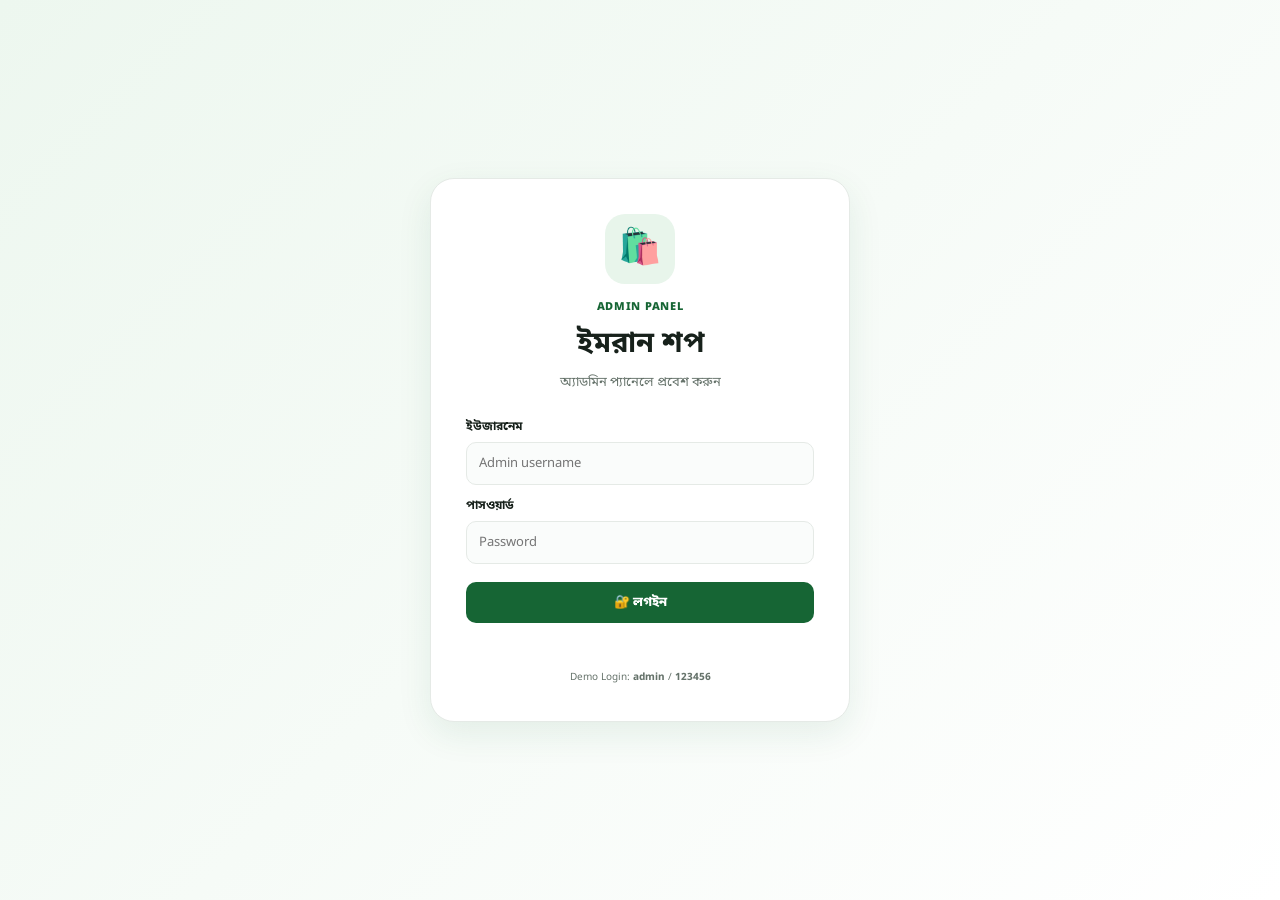
==== commit 34fdc244: "Update admin.html" ====
--- a/admin.html
+++ b/admin.html
@@ -4,7 +4,10 @@
     <meta charset="UTF-8">
     <meta name="viewport" content="width=device-width, initial-scale=1.0">
 
-    <meta name="description" content="ইমরান ইলেকট্রনিক্স অ্যান্ড মোবাইল সার্ভিসিং সেন্টার - Admin Panel">
+    <meta
+        name="description"
+        content="ইমরান ইলেকট্রনিক্স অ্যান্ড মোবাইল সার্ভিসিং সেন্টার - Admin Panel"
+    >
 
     <title>ইমরান শপ | Admin Panel</title>
 
@@ -12,6 +15,7 @@
 </head>
 
 <body>
+
 
 <!-- =====================================================
      LOGIN SCREEN
@@ -95,7 +99,10 @@
 
 <div id="adminApp" class="admin-app hidden">
 
-    <!-- TOP BAR -->
+
+    <!-- =================================================
+         TOP BAR
+    ================================================== -->
 
     <header class="admin-topbar">
 
@@ -133,11 +140,16 @@
     </header>
 
 
-    <!-- MAIN -->
+    <!-- =================================================
+         MAIN
+    ================================================== -->
 
     <main class="admin-container">
 
-        <!-- WELCOME -->
+
+        <!-- =================================================
+             WELCOME
+        ================================================== -->
 
         <section class="welcome">
 
@@ -293,7 +305,8 @@
                     </h2>
 
                     <p>
-                        Customer order দেখুন, status পরিবর্তন করুন বা মুছে দিন।
+                        Customer order দেখুন, বিস্তারিত দেখুন,
+                        status পরিবর্তন করুন বা মুছে দিন।
                     </p>
 
                 </div>
@@ -370,6 +383,81 @@
 
 
 <!-- =====================================================
+     ORDER DETAILS MODAL
+===================================================== -->
+
+<div
+    id="orderDetailsModal"
+    class="details-modal hidden"
+>
+
+    <div class="details-overlay"></div>
+
+    <div
+        class="details-box"
+        role="dialog"
+        aria-modal="true"
+        aria-labelledby="detailsTitle"
+    >
+
+        <div class="details-header">
+
+            <div>
+
+                <span class="small-label">
+                    ORDER DETAILS
+                </span>
+
+                <h2 id="detailsTitle">
+                    অর্ডার বিস্তারিত
+                </h2>
+
+            </div>
+
+            <button
+                id="closeDetailsButton"
+                type="button"
+                class="close-details-btn"
+                aria-label="Close"
+            >
+                ✕
+            </button>
+
+        </div>
+
+
+        <div
+            id="detailsContent"
+            class="details-content"
+        ></div>
+
+
+        <div class="details-actions">
+
+            <button
+                id="detailsPrintButton"
+                type="button"
+                class="print-main-btn"
+            >
+                🖨️ Invoice Print
+            </button>
+
+            <button
+                id="detailsCloseButton"
+                type="button"
+                class="details-close-btn"
+            >
+                বন্ধ করুন
+            </button>
+
+        </div>
+
+    </div>
+
+</div>
+
+
+<!-- =====================================================
      TOAST
 ===================================================== -->
 
--- a/admin.css
+++ b/admin.css
@@ -1,6 +1,7 @@
 /* =====================================================
-   IMRAN SHOP - ADMIN PANEL
-   Admin CSS - Phase 1
+   IMRAN SHOP - ADMIN PANEL CSS
+   Order Details + Print Invoice
+   Stable Version
 ===================================================== */
 
 @import url('https://fonts.googleapis.com/css2?family=Noto+Sans+Bengali:wght@400;500;600;700;800&display=swap');
@@ -11,41 +12,36 @@
 ===================================================== */
 
 :root {
+
     --primary: #166534;
     --primary-dark: #14532d;
+
     --accent: #f59e0b;
 
     --danger: #dc2626;
-    --danger-dark: #b91c1c;
-
-    --blue: #2563eb;
-    --purple: #7c3aed;
-    --sky: #0284c7;
 
     --text: #17211b;
     --muted: #66736b;
 
-    --background: #f5f8f5;
+    --bg: #f7f9f7;
     --white: #ffffff;
 
-    --border: #e3e9e5;
+    --border: #e5eae6;
 
     --shadow:
-        0 12px 35px rgba(22, 101, 52, 0.08);
-
-    --shadow-large:
-        0 25px 70px rgba(0, 0, 0, 0.18);
+        0 12px 35px rgba(22,101,52,.09);
+
 }
 
 
 /* =====================================================
-   GENERAL RESET
+   RESET
 ===================================================== */
 
 * {
+    box-sizing: border-box;
     margin: 0;
     padding: 0;
-    box-sizing: border-box;
 }
 
 
@@ -55,10 +51,17 @@
 
 
 body {
-    font-family: 'Noto Sans Bengali', sans-serif;
-    background: var(--background);
+
+    font-family:
+        'Noto Sans Bengali',
+        sans-serif;
+
+    background: var(--bg);
+
     color: var(--text);
-    line-height: 1.65;
+
+    line-height: 1.6;
+
 }
 
 
@@ -69,8 +72,7 @@
 
 button,
 input,
-select,
-textarea {
+select {
     font-family: inherit;
 }
 
@@ -82,7 +84,6 @@
 
 a {
     text-decoration: none;
-    color: inherit;
 }
 
 
@@ -92,1290 +93,18 @@
 
 
 /* =====================================================
-   LOGIN SCREEN
+   LOGIN
 ===================================================== */
 
 .login-screen {
+
     min-height: 100vh;
 
-    display: flex;
-    align-items: center;
-    justify-content: center;
-
-    padding: 25px;
-
-    background:
-        radial-gradient(
-            circle at top left,
-            rgba(22, 101, 52, 0.12),
-            transparent 35%
-        ),
-        linear-gradient(
-            135deg,
-            #edf7ef,
-            #ffffff
-        );
-}
-
-
-.login-card {
-    width: min(430px, 100%);
-
-    background: var(--white);
-
-    border: 1px solid var(--border);
-
-    border-radius: 24px;
-
-    padding: 38px 32px;
-
-    text-align: center;
-
-    box-shadow: var(--shadow-large);
-
-    animation: loginCardShow 0.35s ease;
-}
-
-
-@keyframes loginCardShow {
-
-    from {
-        opacity: 0;
-        transform: translateY(20px) scale(0.97);
-    }
-
-    to {
-        opacity: 1;
-        transform: translateY(0) scale(1);
-    }
-
-}
-
-
-.login-logo {
-    width: 76px;
-    height: 76px;
-
-    margin: 0 auto 15px;
-
-    border-radius: 22px;
-
     display: grid;
+
     place-items: center;
 
-    background: #e8f5eb;
-
-    font-size: 40px;
-
-    box-shadow:
-        0 8px 25px rgba(22, 101, 52, 0.08);
-}
-
-
-.login-card h1 {
-    color: var(--primary);
-
-    font-size: 27px;
-
-    line-height: 1.3;
-}
-
-
-.login-subtitle {
-    color: var(--muted);
-
-    font-size: 13px;
-
-    margin-top: 3px;
-
-    margin-bottom: 27px;
-}
-
-
-/* =====================================================
-   FORM
-===================================================== */
-
-.form-group {
-    text-align: left;
-
-    margin-bottom: 17px;
-}
-
-
-.form-group label {
-    display: block;
-
-    font-size: 13px;
-
-    font-weight: 700;
-
-    margin-bottom: 6px;
-}
-
-
-.form-group input {
-    width: 100%;
-
-    border: 1px solid var(--border);
-
-    border-radius: 10px;
-
-    padding: 12px 13px;
-
-    background: #fafcfb;
-
-    color: var(--text);
-
-    outline: none;
-
-    font-size: 13px;
-
-    transition: 0.2s ease;
-}
-
-
-.form-group input::placeholder {
-    color: #9ca7a0;
-}
-
-
-.form-group input:focus {
-    border-color: #79a986;
-
-    background: white;
-
-    box-shadow:
-        0 0 0 3px rgba(22, 101, 52, 0.07);
-}
-
-
-/* =====================================================
-   LOGIN BUTTON
-===================================================== */
-
-.login-button {
-    width: 100%;
-
-    border: none;
-
-    border-radius: 10px;
-
-    padding: 13px;
-
-    background: var(--primary);
-
-    color: white;
-
-    font-size: 14px;
-
-    font-weight: 800;
-
-    transition: 0.2s ease;
-}
-
-
-.login-button:hover {
-    background: var(--primary-dark);
-
-    transform: translateY(-2px);
-
-    box-shadow:
-        0 8px 20px rgba(22, 101, 52, 0.18);
-}
-
-
-.login-button:active {
-    transform: translateY(0);
-}
-
-
-.login-message {
-    min-height: 20px;
-
-    margin-top: 12px;
-
-    color: var(--danger);
-
-    font-size: 12px;
-
-    font-weight: 600;
-}
-
-
-/* =====================================================
-   ADMIN PANEL
-===================================================== */
-
-.admin-panel {
-    min-height: 100vh;
-
-    background: var(--background);
-}
-
-
-/* =====================================================
-   ADMIN HEADER
-===================================================== */
-
-.admin-header {
-    position: sticky;
-
-    top: 0;
-
-    z-index: 100;
-
-    background: white;
-
-    border-bottom: 1px solid var(--border);
-
-    box-shadow:
-        0 3px 15px rgba(0, 0, 0, 0.03);
-}
-
-
-.admin-header-inner {
-    width: min(1180px, 92%);
-
-    min-height: 74px;
-
-    margin: auto;
-
-    display: flex;
-
-    align-items: center;
-
-    justify-content: space-between;
-
-    gap: 20px;
-}
-
-
-/* =====================================================
-   ADMIN BRAND
-===================================================== */
-
-.admin-brand {
-    display: flex;
-
-    align-items: center;
-
-    gap: 10px;
-
-    min-width: 0;
-}
-
-
-.admin-brand-icon {
-    width: 45px;
-    height: 45px;
-
-    border-radius: 12px;
-
-    display: grid;
-    place-items: center;
-
-    background: #eaf5ed;
-
-    font-size: 25px;
-}
-
-
-.admin-brand strong {
-    display: block;
-
-    color: var(--primary);
-
-    font-size: 17px;
-
-    line-height: 1.3;
-}
-
-
-.admin-brand span {
-    display: block;
-
-    color: var(--muted);
-
-    font-size: 10px;
-}
-
-
-/* =====================================================
-   HEADER ACTIONS
-===================================================== */
-
-.admin-header-actions {
-    display: flex;
-
-    align-items: center;
-
-    gap: 9px;
-}
-
-
-.view-store-button,
-.logout-button {
-    border-radius: 9px;
-
-    padding: 9px 13px;
-
-    font-size: 12px;
-
-    font-weight: 700;
-
-    transition: 0.2s ease;
-}
-
-
-.view-store-button {
-    background: #edf7ef;
-
-    color: var(--primary);
-
-    border: 1px solid #d6e8da;
-}
-
-
-.view-store-button:hover {
-    background: #dff0e3;
-
-    border-color: #b8d4be;
-}
-
-
-.logout-button {
-    border: none;
-
-    background: #fff0f0;
-
-    color: var(--danger);
-}
-
-
-.logout-button:hover {
-    background: var(--danger);
-
-    color: white;
-}
-
-
-/* =====================================================
-   MAIN
-===================================================== */
-
-.admin-main {
-    padding: 45px 0 60px;
-}
-
-
-.admin-container {
-    width: min(1180px, 92%);
-
-    margin: auto;
-}
-
-
-/* =====================================================
-   PAGE HEADING
-===================================================== */
-
-.admin-page-heading {
-    display: flex;
-
-    justify-content: space-between;
-
-    align-items: flex-end;
-
-    gap: 20px;
-
-    margin-bottom: 25px;
-}
-
-
-.page-label {
-    display: block;
-
-    color: var(--primary);
-
-    font-size: 11px;
-
-    font-weight: 800;
-
-    letter-spacing: 0.4px;
-}
-
-
-.admin-page-heading h1 {
-    font-size: 31px;
-
-    line-height: 1.3;
-
-    margin-top: 2px;
-}
-
-
-.admin-page-heading p {
-    color: var(--muted);
-
-    font-size: 13px;
-
-    margin-top: 4px;
-}
-
-
-.refresh-button {
-    border: none;
-
-    background: var(--primary);
-
-    color: white;
-
-    padding: 10px 15px;
-
-    border-radius: 9px;
-
-    font-size: 12px;
-
-    font-weight: 700;
-
-    white-space: nowrap;
-
-    transition: 0.2s ease;
-}
-
-
-.refresh-button:hover {
-    background: var(--primary-dark);
-
-    transform: translateY(-1px);
-}
-
-
-/* =====================================================
-   DASHBOARD STATISTICS
-===================================================== */
-
-.dashboard-stats {
-    display: grid;
-
-    grid-template-columns:
-        repeat(6, 1fr);
-
-    gap: 13px;
-
-    margin-bottom: 35px;
-}
-
-
-.dashboard-stat-card {
-    min-height: 110px;
-
-    background: white;
-
-    border: 1px solid var(--border);
-
-    border-radius: 15px;
-
-    padding: 15px;
-
-    display: flex;
-
-    align-items: center;
-
-    gap: 11px;
-
-    box-shadow:
-        0 5px 18px rgba(22, 101, 52, 0.035);
-
-    transition: 0.2s ease;
-}
-
-
-.dashboard-stat-card:hover {
-    transform: translateY(-3px);
-
-    box-shadow: var(--shadow);
-}
-
-
-.stat-icon {
-    width: 43px;
-    height: 43px;
-
-    flex-shrink: 0;
-
-    border-radius: 11px;
-
-    display: grid;
-    place-items: center;
-
-    background: #edf7ef;
-
-    font-size: 21px;
-}
-
-
-.dashboard-stat-card span {
-    display: block;
-
-    color: var(--muted);
-
-    font-size: 10px;
-
-    white-space: nowrap;
-}
-
-
-.dashboard-stat-card strong {
-    display: block;
-
-    color: var(--primary);
-
-    font-size: 23px;
-
-    line-height: 1.2;
-
-    margin-top: 3px;
-}
-
-
-/* =====================================================
-   STAT COLORS
-===================================================== */
-
-.pending-icon {
-    background: #fff7df;
-}
-
-
-.processing-icon {
-    background: #eee9ff;
-}
-
-
-.delivered-icon {
-    background: #e5f4e8;
-}
-
-
-.sales-icon {
-    background: #fff3d8;
-}
-
-
-.today-icon {
-    background: #e6f7ff;
-}
-
-
-/* =====================================================
-   ORDER SECTION
-===================================================== */
-
-.admin-orders-section {
-    background: white;
-
-    border: 1px solid var(--border);
-
-    border-radius: 20px;
-
-    padding: 25px;
-
-    box-shadow:
-        0 5px 20px rgba(22, 101, 52, 0.035);
-}
-
-
-.section-heading {
-    display: flex;
-
-    justify-content: space-between;
-
-    align-items: center;
-
-    margin-bottom: 20px;
-}
-
-
-.section-heading h2 {
-    font-size: 23px;
-
-    margin-top: 2px;
-}
-
-
-/* =====================================================
-   ORDER CONTROLS
-===================================================== */
-
-.admin-order-controls {
-    display: grid;
-
-    grid-template-columns:
-        1fr 190px auto;
-
-    gap: 10px;
-
-    margin-bottom: 20px;
-}
-
-
-.admin-search-box {
-    position: relative;
-}
-
-
-.admin-search-box input {
-    width: 100%;
-
-    border: 1px solid var(--border);
-
-    border-radius: 9px;
-
-    padding: 11px 40px 11px 13px;
-
-    outline: none;
-
-    background: #fafcfb;
-
-    font-size: 12px;
-}
-
-
-.admin-search-box input:focus {
-    border-color: #79a986;
-
-    box-shadow:
-        0 0 0 3px rgba(22, 101, 52, 0.06);
-}
-
-
-.admin-search-box span {
-    position: absolute;
-
-    right: 12px;
-
-    top: 8px;
-
-    font-size: 15px;
-}
-
-
-.admin-status-filter {
-    width: 100%;
-
-    border: 1px solid var(--border);
-
-    border-radius: 9px;
-
-    padding: 10px 11px;
-
-    background: #fafcfb;
-
-    outline: none;
-
-    cursor: pointer;
-
-    font-size: 12px;
-}
-
-
-.admin-status-filter:focus {
-    border-color: #79a986;
-}
-
-
-.admin-refresh-button {
-    border: none;
-
-    background: var(--primary);
-
-    color: white;
-
-    border-radius: 9px;
-
-    padding: 10px 16px;
-
-    font-size: 12px;
-
-    font-weight: 700;
-
-    transition: 0.2s ease;
-}
-
-
-.admin-refresh-button:hover {
-    background: var(--primary-dark);
-}
-
-
-/* =====================================================
-   ORDERS LIST
-===================================================== */
-
-.admin-orders-list {
-    display: grid;
-
-    gap: 13px;
-}
-
-
-.admin-order-card {
-    border: 1px solid var(--border);
-
-    border-radius: 14px;
-
-    overflow: hidden;
-
-    background: white;
-
-    transition: 0.2s ease;
-}
-
-
-.admin-order-card:hover {
-    border-color: #c9d9cd;
-
-    box-shadow:
-        0 7px 22px rgba(22, 101, 52, 0.05);
-}
-
-
-/* =====================================================
-   ORDER CARD HEADER
-===================================================== */
-
-.admin-order-card-header {
-    background: #fafcfb;
-
-    border-bottom: 1px solid var(--border);
-
-    padding: 14px 16px;
-
-    display: flex;
-
-    justify-content: space-between;
-
-    align-items: center;
-
-    gap: 15px;
-}
-
-
-.admin-order-id-area span {
-    display: block;
-
-    color: var(--muted);
-
-    font-size: 9px;
-}
-
-
-.admin-order-id-area strong {
-    display: block;
-
-    color: var(--primary);
-
-    font-size: 15px;
-
-    line-height: 1.3;
-}
-
-
-.admin-order-id-area small {
-    display: block;
-
-    color: var(--muted);
-
-    font-size: 9px;
-
-    margin-top: 2px;
-}
-
-
-.admin-order-status-area {
-    display: flex;
-
-    align-items: center;
-
-    gap: 8px;
-}
-
-
-/* =====================================================
-   STATUS BADGES
-===================================================== */
-
-.admin-status-badge {
-    display: inline-block;
-
-    padding: 5px 9px;
-
-    border-radius: 20px;
-
-    font-size: 9px;
-
-    font-weight: 800;
-
-    white-space: nowrap;
-}
-
-
-.admin-status-badge.pending {
-    background: #fff7df;
-
-    color: #a16207;
-}
-
-
-.admin-status-badge.confirmed {
-    background: #e8f0ff;
-
-    color: #1d4ed8;
-}
-
-
-.admin-status-badge.processing {
-    background: #eee9ff;
-
-    color: #6d28d9;
-}
-
-
-.admin-status-badge.shipped {
-    background: #e6f7ff;
-
-    color: #0369a1;
-}
-
-
-.admin-status-badge.delivered {
-    background: #e5f4e8;
-
-    color: var(--primary);
-}
-
-
-.admin-status-badge.cancelled {
-    background: #feecec;
-
-    color: var(--danger);
-}
-
-
-/* =====================================================
-   ORDER CARD BODY
-===================================================== */
-
-.admin-order-card-body {
-    padding: 15px 16px;
-}
-
-
-.admin-order-customer-grid {
-    display: grid;
-
-    grid-template-columns:
-        repeat(3, 1fr);
-
-    gap: 9px;
-
-    margin-bottom: 14px;
-}
-
-
-.admin-customer-item {
-    background: var(--background);
-
-    border: 1px solid var(--border);
-
-    border-radius: 9px;
-
-    padding: 9px 10px;
-}
-
-
-.admin-customer-item span {
-    display: block;
-
-    color: var(--muted);
-
-    font-size: 9px;
-}
-
-
-.admin-customer-item strong {
-    display: block;
-
-    font-size: 11px;
-
-    margin-top: 2px;
-
-    overflow-wrap: anywhere;
-}
-
-
-.admin-customer-item.address {
-    grid-column: 1 / -1;
-}
-
-
-/* =====================================================
-   ORDER ITEMS
-===================================================== */
-
-.admin-order-products-title {
-    font-size: 12px;
-
-    margin-bottom: 7px;
-}
-
-
-.admin-order-product {
-    display: grid;
-
-    grid-template-columns:
-        38px 1fr auto;
-
-    gap: 9px;
-
-    align-items: center;
-
-    padding: 8px 0;
-
-    border-top: 1px solid var(--border);
-}
-
-
-.admin-order-product-icon {
-    width: 38px;
-    height: 38px;
-
-    border-radius: 8px;
-
-    display: grid;
-    place-items: center;
-
-    background: #f1f5f2;
-
-    font-size: 18px;
-}
-
-
-.admin-order-product-info strong {
-    display: block;
-
-    font-size: 11px;
-}
-
-
-.admin-order-product-info span {
-    display: block;
-
-    color: var(--muted);
-
-    font-size: 9px;
-}
-
-
-.admin-order-product-total {
-    text-align: right;
-}
-
-
-.admin-order-product-total span {
-    display: block;
-
-    color: var(--muted);
-
-    font-size: 9px;
-}
-
-
-.admin-order-product-total strong {
-    display: block;
-
-    color: var(--primary);
-
-    font-size: 11px;
-}
-
-
-/* =====================================================
-   ORDER CARD FOOTER
-===================================================== */
-
-.admin-order-card-footer {
-    border-top: 1px solid var(--border);
-
-    padding: 12px 16px;
-
-    display: flex;
-
-    justify-content: space-between;
-
-    align-items: center;
-
-    gap: 15px;
-}
-
-
-.admin-order-total-area {
-    display: flex;
-
-    align-items: center;
-
-    gap: 17px;
-
-    flex-wrap: wrap;
-}
-
-
-.admin-order-total-item span {
-    display: block;
-
-    color: var(--muted);
-
-    font-size: 9px;
-}
-
-
-.admin-order-total-item strong {
-    display: block;
-
-    font-size: 11px;
-}
-
-
-.admin-order-total-item.grand strong {
-    color: var(--primary);
-
-    font-size: 17px;
-}
-
-
-.admin-order-actions {
-    display: flex;
-
-    align-items: center;
-
-    gap: 7px;
-}
-
-
-.admin-view-order-button {
-    border: 1px solid var(--primary);
-
-    background: white;
-
-    color: var(--primary);
-
-    border-radius: 8px;
-
-    padding: 7px 10px;
-
-    font-size: 10px;
-
-    font-weight: 700;
-
-    transition: 0.2s ease;
-}
-
-
-.admin-view-order-button:hover {
-    background: var(--primary);
-
-    color: white;
-}
-
-
-.admin-delete-order-button {
-    border: none;
-
-    background: #fff0f0;
-
-    color: var(--danger);
-
-    border-radius: 8px;
-
-    padding: 7px 10px;
-
-    font-size: 10px;
-
-    font-weight: 700;
-
-    transition: 0.2s ease;
-}
-
-
-.admin-delete-order-button:hover {
-    background: var(--danger);
-
-    color: white;
-}
-
-
-/* =====================================================
-   EMPTY ORDERS
-===================================================== */
-
-.admin-orders-empty {
-    text-align: center;
-
-    padding: 65px 20px;
-
-    background: var(--background);
-
-    border: 1px dashed #b9c8bd;
-
-    border-radius: 14px;
-}
-
-
-.admin-orders-empty-icon {
-    font-size: 48px;
-}
-
-
-.admin-orders-empty h3 {
-    font-size: 18px;
-
-    margin-top: 8px;
-}
-
-
-.admin-orders-empty p {
-    color: var(--muted);
-
-    font-size: 11px;
-
-    margin-top: 3px;
-}
-
-
-/* =====================================================
-   MODAL OVERLAY
-===================================================== */
-
-.admin-modal-overlay {
-    position: fixed;
-
-    inset: 0;
-
-    z-index: 500;
-
-    display: none;
-
-    align-items: center;
-
-    justify-content: center;
-
-    padding: 18px;
-
-    background:
-        rgba(0, 0, 0, 0.58);
-
-    overflow-y: auto;
-}
-
-
-.admin-modal-overlay.show {
-    display: flex;
-}
-
-
-/* =====================================================
-   ORDER MODAL
-===================================================== */
-
-.admin-order-modal {
-    width: min(760px, 100%);
-
-    max-height: 94vh;
-
-    overflow-y: auto;
-
-    position: relative;
-
-    background: white;
-
-    border-radius: 20px;
-
-    box-shadow:
-        0 25px 80px rgba(0, 0, 0, 0.25);
-
-    animation: adminModalShow 0.25s ease;
-}
-
-
-@keyframes adminModalShow {
-
-    from {
-        opacity: 0;
-
-        transform:
-            translateY(20px)
-            scale(0.97);
-    }
-
-    to {
-        opacity: 1;
-
-        transform:
-            translateY(0)
-            scale(1);
-    }
-
-}
-
-
-/* =====================================================
-   MODAL CLOSE
-===================================================== */
-
-.admin-modal-close {
-    position: absolute;
-
-    top: 13px;
-
-    right: 13px;
-
-    width: 36px;
-
-    height: 36px;
-
-    border: none;
-
-    border-radius: 50%;
-
-    background: #f1f3f1;
-
-    color: var(--text);
-
-    font-size: 15px;
-
-    z-index: 5;
-
-    transition: 0.2s ease;
-}
-
-
-.admin-modal-close:hover {
-    background: var(--danger);
-
-    color: white;
-
-    transform: rotate(90deg);
-}
-
-
-/* =====================================================
-   MODAL HEADER
-===================================================== */
-
-.admin-modal-header {
-    padding: 27px 55px 20px 25px;
+    padding: 20px;
 
     background:
         linear-gradient(
@@ -1384,923 +113,1829 @@
             #ffffff
         );
 
-    border-bottom: 1px solid var(--border);
-}
-
-
-.admin-modal-header > span {
+}
+
+
+.login-card {
+
+    width: min(420px, 100%);
+
+    background: var(--white);
+
+    border: 1px solid var(--border);
+
+    border-radius: 24px;
+
+    padding: 35px;
+
+    box-shadow: var(--shadow);
+
+}
+
+
+.login-logo {
+
+    width: 70px;
+    height: 70px;
+
+    display: grid;
+
+    place-items: center;
+
+    margin: 0 auto 15px;
+
+    border-radius: 20px;
+
+    background: #e8f5eb;
+
+    font-size: 35px;
+
+}
+
+
+.login-eyebrow {
+
     display: block;
 
+    text-align: center;
+
     color: var(--primary);
 
+    font-size: 11px;
+
+    font-weight: 800;
+
+    letter-spacing: .7px;
+
+}
+
+
+.login-card h1 {
+
+    text-align: center;
+
+    font-size: 29px;
+
+    margin: 5px 0;
+
+}
+
+
+.login-subtitle {
+
+    text-align: center;
+
+    color: var(--muted);
+
+    font-size: 13px;
+
+    margin-bottom: 24px;
+
+}
+
+
+.login-card label {
+
+    display: block;
+
+    font-size: 12px;
+
+    font-weight: 700;
+
+    margin: 12px 0 5px;
+
+}
+
+
+.login-card input {
+
+    width: 100%;
+
+    padding: 12px;
+
+    border:
+        1px solid var(--border);
+
+    border-radius: 10px;
+
+    outline: none;
+
+    background: #fafcfb;
+
+    font-size: 13px;
+
+}
+
+
+.login-card input:focus {
+
+    border-color: #79a986;
+
+    box-shadow:
+        0 0 0 3px
+        rgba(22,101,52,.06);
+
+}
+
+
+.primary-btn {
+
+    width: 100%;
+
+    border: 0;
+
+    background: var(--primary);
+
+    color: white;
+
+    padding: 12px;
+
+    border-radius: 10px;
+
+    font-weight: 800;
+
+    margin-top: 18px;
+
+    font-size: 13px;
+
+}
+
+
+.primary-btn:hover {
+    background: var(--primary-dark);
+}
+
+
+.login-message {
+
+    min-height: 24px;
+
+    color: var(--danger);
+
+    text-align: center;
+
+    font-size: 12px;
+
+    margin-top: 8px;
+
+}
+
+
+.demo-login {
+
+    text-align: center;
+
+    color: var(--muted);
+
+    font-size: 10px;
+
+    margin-top: 15px;
+
+}
+
+
+/* =====================================================
+   ADMIN TOPBAR
+===================================================== */
+
+.admin-topbar {
+
+    min-height: 70px;
+
+    background: #102218;
+
+    color: white;
+
+    padding:
+        0 max(
+            4%,
+            calc((100% - 1180px) / 2)
+        );
+
+    display: flex;
+
+    justify-content: space-between;
+
+    align-items: center;
+
+    gap: 15px;
+
+}
+
+
+.brand-area strong {
+
+    display: block;
+
+    font-size: 18px;
+
+}
+
+
+.brand-area span {
+
+    display: block;
+
+    color: #b9c9be;
+
+    font-size: 10px;
+
+}
+
+
+.top-actions {
+
+    display: flex;
+
+    align-items: center;
+
+    gap: 8px;
+
+}
+
+
+.store-link,
+.logout-btn,
+.secondary-btn {
+
+    border-radius: 9px;
+
+    padding: 9px 13px;
+
+    font-weight: 700;
+
+    font-size: 12px;
+
+}
+
+
+.store-link {
+
+    color: white;
+
+    background: #1c3525;
+
+}
+
+
+.logout-btn {
+
+    border:
+        1px solid #53675a;
+
+    background: transparent;
+
+    color: white;
+
+}
+
+
+.logout-btn:hover {
+
+    background: #dc2626;
+
+    border-color: #dc2626;
+
+}
+
+
+/* =====================================================
+   CONTAINER
+===================================================== */
+
+.admin-container {
+
+    width: min(1180px, 92%);
+
+    margin: auto;
+
+    padding: 35px 0 60px;
+
+}
+
+
+/* =====================================================
+   WELCOME
+===================================================== */
+
+.welcome {
+
+    display: flex;
+
+    justify-content: space-between;
+
+    align-items: center;
+
+    gap: 20px;
+
+    margin-bottom: 25px;
+
+}
+
+
+.eyebrow {
+
+    display: inline-block;
+
+    color: var(--primary);
+
+    font-size: 11px;
+
+    font-weight: 800;
+
+    letter-spacing: .7px;
+
+}
+
+
+.welcome h1 {
+
+    font-size: 29px;
+
+    margin: 2px 0;
+
+}
+
+
+.welcome p {
+
+    color: var(--muted);
+
+    font-size: 13px;
+
+}
+
+
+.secondary-btn {
+
+    border:
+        1px solid var(--border);
+
+    background: white;
+
+    color: var(--primary);
+
+}
+
+
+.secondary-btn:hover {
+
+    background: #edf7ef;
+
+}
+
+
+/* =====================================================
+   STATISTICS
+===================================================== */
+
+.stats-grid {
+
+    display: grid;
+
+    grid-template-columns:
+        repeat(6, 1fr);
+
+    gap: 13px;
+
+    margin-bottom: 25px;
+
+}
+
+
+.stat-card {
+
+    position: relative;
+
+    min-height: 115px;
+
+    background: white;
+
+    border:
+        1px solid var(--border);
+
+    border-radius: 15px;
+
+    padding: 15px;
+
+    box-shadow:
+        0 5px 20px
+        rgba(22,101,52,.04);
+
+}
+
+
+.stat-card span {
+
+    display: block;
+
+    color: var(--muted);
+
+    font-size: 11px;
+
+}
+
+
+.stat-card strong {
+
+    display: block;
+
+    color: var(--primary);
+
+    font-size: 23px;
+
+    margin-top: 5px;
+
+    word-break: break-word;
+
+}
+
+
+.stat-card b {
+
+    position: absolute;
+
+    right: 13px;
+
+    bottom: 11px;
+
+    font-size: 21px;
+
+}
+
+
+/* =====================================================
+   PANEL
+===================================================== */
+
+.panel {
+
+    background: white;
+
+    border:
+        1px solid var(--border);
+
+    border-radius: 18px;
+
+    overflow: hidden;
+
+}
+
+
+.panel-header {
+
+    padding: 20px;
+
+    border-bottom:
+        1px solid var(--border);
+
+}
+
+
+.panel-header h2 {
+
+    font-size: 21px;
+
+}
+
+
+.panel-header p {
+
+    color: var(--muted);
+
+    font-size: 11px;
+
+}
+
+
+/* =====================================================
+   CONTROLS
+===================================================== */
+
+.controls {
+
+    display: grid;
+
+    grid-template-columns:
+        1fr 190px;
+
+    gap: 10px;
+
+    padding: 15px 20px;
+
+    background: #fafcfb;
+
+    border-bottom:
+        1px solid var(--border);
+
+}
+
+
+.search-wrap {
+
+    display: flex;
+
+    align-items: center;
+
+    position: relative;
+
+}
+
+
+.search-wrap input {
+
+    width: 100%;
+
+    padding:
+        11px 42px 11px 13px;
+
+    border:
+        1px solid var(--border);
+
+    border-radius: 9px;
+
+    outline: none;
+
+}
+
+
+.search-wrap span {
+
+    position: absolute;
+
+    right: 13px;
+
+    pointer-events: none;
+
+}
+
+
+.controls select {
+
+    border:
+        1px solid var(--border);
+
+    border-radius: 9px;
+
+    padding: 10px;
+
+    background: white;
+
+    outline: none;
+
+}
+
+
+/* =====================================================
+   ORDER LIST
+===================================================== */
+
+.orders-list {
+
+    padding: 18px;
+
+    display: grid;
+
+    gap: 15px;
+
+}
+
+
+/* =====================================================
+   ORDER CARD
+===================================================== */
+
+.order-card {
+
+    border:
+        1px solid var(--border);
+
+    border-radius: 15px;
+
+    overflow: hidden;
+
+}
+
+
+.order-head {
+
+    padding: 15px;
+
+    background: #fafcfb;
+
+    border-bottom:
+        1px solid var(--border);
+
+    display: flex;
+
+    justify-content: space-between;
+
+    align-items: center;
+
+    gap: 15px;
+
+}
+
+
+.small-label {
+
+    display: block;
+
+    color: var(--muted);
+
     font-size: 9px;
 
+}
+
+
+.order-head h3 {
+
+    color: var(--primary);
+
+    font-size: 17px;
+
+}
+
+
+.order-head small {
+
+    color: var(--muted);
+
+    font-size: 10px;
+
+}
+
+
+/* =====================================================
+   STATUS
+===================================================== */
+
+.status-area {
+
+    display: flex;
+
+    align-items: center;
+
+    gap: 8px;
+
+}
+
+
+.status-badge {
+
+    padding: 5px 9px;
+
+    border-radius: 20px;
+
+    font-size: 10px;
+
     font-weight: 800;
-}
-
-
-.admin-modal-header h2 {
+
+    white-space: nowrap;
+
+}
+
+
+.status-badge.pending {
+
+    background: #fff7df;
+    color: #a16207;
+
+}
+
+
+.status-badge.confirmed {
+
+    background: #e8f0ff;
+    color: #1d4ed8;
+
+}
+
+
+.status-badge.processing {
+
+    background: #eee9ff;
+    color: #6d28d9;
+
+}
+
+
+.status-badge.shipped {
+
+    background: #e6f7ff;
+    color: #0369a1;
+
+}
+
+
+.status-badge.delivered {
+
+    background: #e5f4e8;
     color: var(--primary);
 
-    font-size: 23px;
-
-    margin-top: 2px;
-}
-
-
-.admin-modal-header p {
-    color: var(--muted);
-
-    font-size: 10px;
-
-    margin-top: 2px;
+}
+
+
+.status-badge.cancelled {
+
+    background: #feecec;
+    color: var(--danger);
+
+}
+
+
+.status-select {
+
+    border:
+        1px solid var(--border);
+
+    border-radius: 8px;
+
+    padding: 6px;
+
+    background: white;
+
+    font-size: 11px;
+
 }
 
 
 /* =====================================================
-   MODAL SECTION
+   CUSTOMER
 ===================================================== */
 
-.admin-modal-section {
-    padding: 19px 25px;
-
-    border-bottom: 1px solid var(--border);
-}
-
-
-.admin-modal-section h3 {
-    font-size: 14px;
-
-    margin-bottom: 12px;
-}
-
-
-/* =====================================================
-   CUSTOMER INFORMATION
-===================================================== */
-
-.admin-customer-grid {
+.customer-grid {
+
     display: grid;
 
     grid-template-columns:
         repeat(3, 1fr);
 
     gap: 9px;
-}
-
-
-.admin-info-box {
-    background: var(--background);
-
-    border: 1px solid var(--border);
+
+    padding: 15px;
+
+}
+
+
+.customer-grid > div {
+
+    background: var(--bg);
+
+    border:
+        1px solid var(--border);
 
     border-radius: 9px;
 
-    padding: 10px;
-}
-
-
-.admin-info-box span {
+    padding: 9px;
+
+}
+
+
+.customer-grid .address {
+
+    grid-column: 1 / -1;
+
+}
+
+
+.customer-grid span {
+
     display: block;
 
     color: var(--muted);
 
     font-size: 9px;
-}
-
-
-.admin-info-box strong {
+
+}
+
+
+.customer-grid strong {
+
     display: block;
 
     font-size: 11px;
 
+    overflow-wrap: anywhere;
+
+}
+
+
+/* =====================================================
+   ITEMS
+===================================================== */
+
+.items {
+
+    padding:
+        0 15px 15px;
+
+}
+
+
+.items h4 {
+
+    font-size: 12px;
+
+    margin-bottom: 7px;
+
+}
+
+
+.order-item {
+
+    display: grid;
+
+    grid-template-columns:
+        40px 1fr auto;
+
+    gap: 9px;
+
+    align-items: center;
+
+    border-top:
+        1px solid var(--border);
+
+    padding: 9px 0;
+
+}
+
+
+.item-icon {
+
+    width: 40px;
+
+    height: 40px;
+
+    border-radius: 8px;
+
+    background: #f1f5f2;
+
+    display: grid;
+
+    place-items: center;
+
+    font-size: 19px;
+
+}
+
+
+.order-item strong {
+
+    font-size: 11px;
+
+}
+
+
+.order-item small {
+
+    display: block;
+
+    color: var(--muted);
+
+    font-size: 9px;
+
+}
+
+
+.empty-items {
+
+    color: var(--muted);
+
+    font-size: 11px;
+
+    padding: 10px 0;
+
+}
+
+
+/* =====================================================
+   ORDER FOOTER
+===================================================== */
+
+.order-footer {
+
+    border-top:
+        1px solid var(--border);
+
+    padding: 13px 15px;
+
+    display: flex;
+
+    justify-content: space-between;
+
+    align-items: center;
+
+    gap: 15px;
+
+}
+
+
+.totals {
+
+    display: flex;
+
+    flex-wrap: wrap;
+
+    gap: 12px;
+
+    align-items: center;
+
+}
+
+
+.totals span {
+
+    color: var(--muted);
+
+    font-size: 9px;
+
+}
+
+
+.totals b {
+
+    color: var(--text);
+
+}
+
+
+.totals .grand b {
+
+    color: var(--primary);
+
+    font-size: 16px;
+
+}
+
+
+.order-actions {
+
+    display: flex;
+
+    align-items: center;
+
+    gap: 7px;
+
+    flex-wrap: wrap;
+
+    justify-content: flex-end;
+
+}
+
+
+.details-btn,
+.print-btn,
+.delete-btn {
+
+    border: 0;
+
+    padding: 8px 11px;
+
+    border-radius: 8px;
+
+    font-size: 10px;
+
+    font-weight: 800;
+
+    white-space: nowrap;
+
+}
+
+
+.details-btn {
+
+    background: #edf7ef;
+
+    color: var(--primary);
+
+}
+
+
+.details-btn:hover {
+
+    background: var(--primary);
+
+    color: white;
+
+}
+
+
+.print-btn {
+
+    background: #eef4ff;
+
+    color: #1d4ed8;
+
+}
+
+
+.print-btn:hover {
+
+    background: #1d4ed8;
+
+    color: white;
+
+}
+
+
+.delete-btn {
+
+    background: #fff0f0;
+
+    color: var(--danger);
+
+}
+
+
+.delete-btn:hover {
+
+    background: var(--danger);
+
+    color: white;
+
+}
+
+
+/* =====================================================
+   EMPTY
+===================================================== */
+
+.empty-orders {
+
+    text-align: center;
+
+    padding: 55px 15px;
+
+    border:
+        1px dashed #b9c8bd;
+
+    border-radius: 14px;
+
+}
+
+
+.empty-orders .empty-icon {
+
+    font-size: 45px;
+
+}
+
+
+.empty-orders h3 {
+
+    font-size: 17px;
+
+    margin-top: 5px;
+
+}
+
+
+.empty-orders p {
+
+    color: var(--muted);
+
+    font-size: 11px;
+
+}
+
+
+/* =====================================================
+   DETAILS MODAL
+===================================================== */
+
+.details-modal {
+
+    position: fixed;
+
+    inset: 0;
+
+    z-index: 9000;
+
+}
+
+
+.details-overlay {
+
+    position: absolute;
+
+    inset: 0;
+
+    background:
+        rgba(10, 20, 14, .62);
+
+    backdrop-filter: blur(3px);
+
+}
+
+
+.details-box {
+
+    position: relative;
+
+    width: min(760px, 94%);
+
+    max-height: 90vh;
+
+    overflow-y: auto;
+
+    margin:
+        5vh auto 0;
+
+    background: white;
+
+    border-radius: 18px;
+
+    box-shadow:
+        0 25px 70px
+        rgba(0,0,0,.25);
+
+}
+
+
+.details-header {
+
+    position: sticky;
+
+    top: 0;
+
+    z-index: 2;
+
+    display: flex;
+
+    justify-content: space-between;
+
+    align-items: flex-start;
+
+    gap: 15px;
+
+    padding: 18px 20px;
+
+    background: white;
+
+    border-bottom:
+        1px solid var(--border);
+
+}
+
+
+.details-header h2 {
+
+    font-size: 20px;
+
+    color: var(--primary);
+
+}
+
+
+.close-details-btn {
+
+    width: 34px;
+
+    height: 34px;
+
+    border: 0;
+
+    border-radius: 50%;
+
+    background: #f1f5f2;
+
+    color: var(--text);
+
+    font-size: 15px;
+
+}
+
+
+.close-details-btn:hover {
+
+    background: var(--danger);
+
+    color: white;
+
+}
+
+
+.details-content {
+
+    padding: 20px;
+
+}
+
+
+.details-order-top {
+
+    display: grid;
+
+    grid-template-columns:
+        1fr 1fr;
+
+    gap: 10px;
+
+    margin-bottom: 15px;
+
+}
+
+
+.details-info-card {
+
+    background: #fafcfb;
+
+    border:
+        1px solid var(--border);
+
+    border-radius: 10px;
+
+    padding: 12px;
+
+}
+
+
+.details-info-card span {
+
+    display: block;
+
+    color: var(--muted);
+
+    font-size: 9px;
+
+}
+
+
+.details-info-card strong {
+
+    display: block;
+
     margin-top: 2px;
 
+    font-size: 12px;
+
     overflow-wrap: anywhere;
-}
-
-
-.admin-info-box.admin-address-box {
-    grid-column: 1 / -1;
-}
-
-
-/* =====================================================
-   MODAL ITEMS
-===================================================== */
-
-.admin-modal-items {
-    display: grid;
-
-    gap: 8px;
-}
-
-
-.admin-modal-item {
+
+}
+
+
+.details-section-title {
+
+    font-size: 14px;
+
+    margin:
+        18px 0 8px;
+
+    color: var(--primary);
+
+}
+
+
+.details-product {
+
     display: grid;
 
     grid-template-columns:
         45px 1fr auto;
 
+    align-items: center;
+
     gap: 10px;
 
-    align-items: center;
-
-    padding: 8px 0;
-
-    border-top: 1px solid var(--border);
-}
-
-
-.admin-modal-item:first-child {
-    border-top: none;
-}
-
-
-.admin-modal-item-icon {
+    padding: 10px 0;
+
+    border-top:
+        1px solid var(--border);
+
+}
+
+
+.details-product-icon {
+
     width: 45px;
     height: 45px;
 
+    display: grid;
+
+    place-items: center;
+
+    background: #f1f5f2;
+
     border-radius: 9px;
 
+    font-size: 21px;
+
+}
+
+
+.details-product-name {
+
+    font-size: 12px;
+
+    font-weight: 800;
+
+}
+
+
+.details-product-meta {
+
+    color: var(--muted);
+
+    font-size: 10px;
+
+}
+
+
+.details-product-price {
+
+    font-weight: 800;
+
+    color: var(--primary);
+
+    font-size: 12px;
+
+}
+
+
+.details-total-box {
+
+    margin-top: 15px;
+
+    padding: 15px;
+
+    background: #f7faf7;
+
+    border:
+        1px solid var(--border);
+
+    border-radius: 12px;
+
+}
+
+
+.details-total-row {
+
+    display: flex;
+
+    justify-content: space-between;
+
+    gap: 15px;
+
+    padding: 4px 0;
+
+    color: var(--muted);
+
+    font-size: 11px;
+
+}
+
+
+.details-total-row strong {
+
+    color: var(--text);
+
+}
+
+
+.details-total-row.grand {
+
+    border-top:
+        1px solid var(--border);
+
+    margin-top: 7px;
+
+    padding-top: 10px;
+
+    color: var(--text);
+
+    font-size: 14px;
+
+}
+
+
+.details-total-row.grand strong {
+
+    color: var(--primary);
+
+    font-size: 17px;
+
+}
+
+
+.details-actions {
+
+    position: sticky;
+
+    bottom: 0;
+
+    display: flex;
+
+    justify-content: flex-end;
+
+    gap: 8px;
+
+    padding: 13px 20px;
+
+    background: white;
+
+    border-top:
+        1px solid var(--border);
+
+}
+
+
+.print-main-btn,
+.details-close-btn {
+
+    border: 0;
+
+    border-radius: 9px;
+
+    padding: 10px 15px;
+
+    font-size: 11px;
+
+    font-weight: 800;
+
+}
+
+
+.print-main-btn {
+
+    background: var(--primary);
+
+    color: white;
+
+}
+
+
+.print-main-btn:hover {
+
+    background: var(--primary-dark);
+
+}
+
+
+.details-close-btn {
+
     background: #f1f5f2;
 
-    display: grid;
-    place-items: center;
-
-    font-size: 21px;
-}
-
-
-.admin-modal-item-info strong {
-    display: block;
+    color: var(--text);
+
+}
+
+
+/* =====================================================
+   TOAST
+===================================================== */
+
+.toast {
+
+    position: fixed;
+
+    left: 50%;
+
+    bottom: 25px;
+
+    transform:
+        translate(-50%, 20px);
+
+    opacity: 0;
+
+    pointer-events: none;
+
+    background: #102218;
+
+    color: white;
+
+    padding: 10px 16px;
+
+    border-radius: 10px;
 
     font-size: 12px;
-}
-
-
-.admin-modal-item-info span {
-    display: block;
-
-    color: var(--muted);
-
-    font-size: 10px;
-}
-
-
-.admin-modal-item-price {
-    text-align: right;
-}
-
-
-.admin-modal-item-price strong {
-    display: block;
-
-    color: var(--primary);
-
-    font-size: 12px;
-}
-
-
-.admin-modal-item-price span {
-    display: block;
-
-    color: var(--muted);
-
-    font-size: 9px;
+
+    transition: .25s ease;
+
+    z-index: 9999;
+
+}
+
+
+.toast.show {
+
+    opacity: 1;
+
+    transform:
+        translate(-50%, 0);
+
+}
+
+
+.toast.error {
+
+    background: var(--danger);
+
 }
 
 
 /* =====================================================
-   MODAL SUMMARY
+   RESPONSIVE
 ===================================================== */
 
-.admin-modal-summary {
-    padding: 18px 25px;
-
-    background: #fafcfb;
-
-    border-bottom: 1px solid var(--border);
-}
-
-
-.admin-modal-summary > div {
-    display: flex;
-
-    justify-content: space-between;
-
-    gap: 15px;
-
-    padding: 6px 0;
-
-    font-size: 12px;
-}
-
-
-.admin-modal-summary span {
-    color: var(--muted);
-}
-
-
-.admin-modal-summary strong {
-    font-size: 12px;
-}
-
-
-.admin-modal-summary .modal-grand-total {
-    border-top: 1px solid var(--border);
-
-    margin-top: 6px;
-
-    padding-top: 12px;
-
-    font-weight: 800;
-}
-
-
-.admin-modal-summary .modal-grand-total strong {
-    color: var(--primary);
-
-    font-size: 20px;
-}
-
-
-/* =====================================================
-   MODAL STATUS
-===================================================== */
-
-.admin-modal-status {
-    padding: 18px 25px;
-}
-
-
-.admin-modal-status label {
-    display: block;
-
-    font-size: 12px;
-
-    font-weight: 700;
-
-    margin-bottom: 6px;
-}
-
-
-.admin-modal-status select {
-    width: 100%;
-
-    border: 1px solid var(--border);
-
-    border-radius: 9px;
-
-    padding: 10px 12px;
-
-    background: #fafcfb;
-
-    outline: none;
-
-    cursor: pointer;
-
-    font-size: 12px;
-}
-
-
-.admin-modal-status select:focus {
-    border-color: #79a986;
-
-    box-shadow:
-        0 0 0 3px rgba(22, 101, 52, 0.06);
-}
-
-
-/* =====================================================
-   MODAL ACTIONS
-===================================================== */
-
-.admin-modal-actions {
-    display: grid;
-
-    grid-template-columns:
-        1fr 1fr;
-
-    gap: 9px;
-
-    padding: 0 25px 25px;
-}
-
-
-.admin-save-button,
-.admin-delete-button {
-    border: none;
-
-    border-radius: 9px;
-
-    padding: 11px;
-
-    font-size: 12px;
-
-    font-weight: 800;
-
-    transition: 0.2s ease;
-}
-
-
-.admin-save-button {
-    background: var(--primary);
-
-    color: white;
-}
-
-
-.admin-save-button:hover {
-    background: var(--primary-dark);
-
-    transform: translateY(-1px);
-}
-
-
-.admin-delete-button {
-    background: #fff0f0;
-
-    color: var(--danger);
-}
-
-
-.admin-delete-button:hover {
-    background: var(--danger);
-
-    color: white;
-}
-
-
-/* =====================================================
-   FOOTER
-===================================================== */
-
-.admin-footer {
-    background: #0b1710;
-
-    color: #aab8ae;
-
-    padding: 25px 0;
-}
-
-
-.admin-footer p {
-    font-size: 11px;
-
-    text-align: center;
-}
-
-
-.admin-footer strong {
-    color: white;
-}
-
-
-/* =====================================================
-   RESPONSIVE - 1100px
-===================================================== */
-
-@media (max-width: 1100px) {
-
-    .dashboard-stats {
+@media (max-width: 1000px) {
+
+    .stats-grid {
+
         grid-template-columns:
             repeat(3, 1fr);
-    }
-
-}
-
-
-/* =====================================================
-   RESPONSIVE - 900px
-===================================================== */
-
-@media (max-width: 900px) {
-
-    .dashboard-stats {
+
+    }
+
+}
+
+
+@media (max-width: 700px) {
+
+    .admin-topbar {
+
+        padding: 12px 4%;
+
+        align-items: flex-start;
+
+    }
+
+
+    .top-actions {
+
+        flex-direction: column;
+
+        align-items: stretch;
+
+    }
+
+
+    .store-link,
+    .logout-btn {
+
+        text-align: center;
+
+    }
+
+
+    .admin-container {
+
+        padding-top: 25px;
+
+    }
+
+
+    .welcome {
+
+        align-items: flex-start;
+
+        flex-direction: column;
+
+    }
+
+
+    .welcome h1 {
+
+        font-size: 24px;
+
+    }
+
+
+    .secondary-btn {
+
+        width: 100%;
+
+    }
+
+
+    .stats-grid {
+
         grid-template-columns:
             repeat(2, 1fr);
-    }
-
-
-    .admin-order-controls {
-        grid-template-columns:
-            1fr 180px;
-    }
-
-
-    .admin-refresh-button {
-        grid-column: 1 / -1;
+
+        gap: 9px;
+
+    }
+
+
+    .stat-card {
+
+        min-height: 100px;
+
+        padding: 12px;
+
+    }
+
+
+    .stat-card strong {
+
+        font-size: 20px;
+
+    }
+
+
+    .controls {
+
+        grid-template-columns: 1fr;
+
+    }
+
+
+    .orders-list {
+
+        padding: 10px;
+
+    }
+
+
+    .order-head {
+
+        align-items: flex-start;
+
+        flex-direction: column;
+
+    }
+
+
+    .status-area {
 
         width: 100%;
-    }
-
-}
-
-
-/* =====================================================
-   RESPONSIVE - 700px
-===================================================== */
-
-@media (max-width: 700px) {
-
-    /* Header */
-
-    .admin-header-inner {
-        min-height: 68px;
-
-        width: 94%;
-    }
-
-
-    .admin-brand-icon {
-        width: 41px;
-        height: 41px;
-
-        font-size: 22px;
-    }
-
-
-    .admin-brand strong {
-        font-size: 15px;
-    }
-
-
-    .admin-brand span {
-        font-size: 9px;
-    }
-
-
-    .admin-header-actions {
-        gap: 5px;
-    }
-
-
-    .view-store-button,
-    .logout-button {
-        padding: 8px 9px;
-
-        font-size: 10px;
-    }
-
-
-    /* Main */
-
-    .admin-main {
-        padding: 30px 0 45px;
-    }
-
-
-    .admin-container {
-        width: 94%;
-    }
-
-
-    /* Heading */
-
-    .admin-page-heading {
-        align-items: stretch;
-
-        flex-direction: column;
-
-        margin-bottom: 20px;
-    }
-
-
-    .admin-page-heading h1 {
-        font-size: 26px;
-    }
-
-
-    .refresh-button {
-        width: 100%;
-    }
-
-
-    /* Stats */
-
-    .dashboard-stats {
+
+    }
+
+
+    .status-select {
+
+        flex: 1;
+
+    }
+
+
+    .customer-grid {
+
         grid-template-columns:
             1fr 1fr;
 
-        gap: 9px;
-
-        margin-bottom: 25px;
-    }
-
-
-    .dashboard-stat-card {
-        min-height: 92px;
-
         padding: 12px;
 
-        gap: 8px;
-    }
-
-
-    .stat-icon {
-        width: 38px;
-        height: 38px;
-
-        font-size: 18px;
-    }
-
-
-    .dashboard-stat-card span {
-        font-size: 9px;
-    }
-
-
-    .dashboard-stat-card strong {
-        font-size: 20px;
-    }
-
-
-    /* Orders */
-
-    .admin-orders-section {
-        padding: 15px;
-
-        border-radius: 16px;
-    }
-
-
-    .section-heading h2 {
-        font-size: 21px;
-    }
-
-
-    .admin-order-controls {
+    }
+
+
+    .customer-grid .address {
+
+        grid-column: 1 / -1;
+
+    }
+
+
+    .order-footer {
+
+        flex-direction: column;
+
+        align-items: stretch;
+
+    }
+
+
+    .totals {
+
+        justify-content: space-between;
+
+    }
+
+
+    .order-actions {
+
+        justify-content: stretch;
+
+    }
+
+
+    .details-btn,
+    .print-btn,
+    .delete-btn {
+
+        flex: 1;
+
+    }
+
+
+    .details-box {
+
+        width: 96%;
+
+        max-height: 94vh;
+
+        margin-top: 3vh;
+
+    }
+
+
+    .details-order-top {
+
         grid-template-columns: 1fr;
 
-        gap: 8px;
-    }
-
-
-    .admin-refresh-button {
-        grid-column: auto;
-    }
-
-
-    /* Order Card */
-
-    .admin-order-card-header {
-        padding: 13px;
-
-        align-items: flex-start;
-
-        flex-direction: column;
-    }
-
-
-    .admin-order-status-area {
-        width: 100%;
-
-        justify-content: space-between;
-    }
-
-
-    .admin-order-card-body {
-        padding: 13px;
-    }
-
-
-    .admin-order-customer-grid {
+    }
+
+}
+
+
+@media (max-width: 420px) {
+
+    .login-card {
+
+        padding: 25px 18px;
+
+    }
+
+
+    .brand-area strong {
+
+        font-size: 15px;
+
+    }
+
+
+    .stats-grid {
+
         grid-template-columns:
             1fr 1fr;
-    }
-
-
-    .admin-customer-item.address {
+
+    }
+
+
+    .customer-grid {
+
+        grid-template-columns: 1fr;
+
+    }
+
+
+    .customer-grid .address {
+
+        grid-column: auto;
+
+    }
+
+
+    .order-item {
+
+        grid-template-columns:
+            38px 1fr;
+
+    }
+
+
+    .order-item > strong {
+
+        grid-column: 2;
+
+    }
+
+
+    .order-actions {
+
+        display: grid;
+
+        grid-template-columns: 1fr 1fr;
+
+    }
+
+
+    .delete-btn {
+
         grid-column: 1 / -1;
-    }
-
-
-    .admin-order-card-footer {
-        padding: 12px 13px;
-
-        align-items: stretch;
-
-        flex-direction: column;
-    }
-
-
-    .admin-order-total-area {
-        justify-content: space-between;
-
-        gap: 9px;
-    }
-
-
-    .admin-order-actions {
-        width: 100%;
-    }
-
-
-    .admin-view-order-button,
-    .admin-delete-order-button {
-        flex: 1;
-
-        padding: 9px;
-    }
-
-
-    /* Modal */
-
-    .admin-modal-overlay {
-        padding: 8px;
-
-        align-items: flex-start;
-    }
-
-
-    .admin-order-modal {
-        margin-top: 8px;
-
-        max-height: 96vh;
-
-        border-radius: 17px;
-    }
-
-
-    .admin-modal-header {
-        padding: 23px 50px 17px 18px;
-    }
-
-
-    .admin-modal-header h2 {
-        font-size: 20px;
-    }
-
-
-    .admin-modal-section {
-        padding: 16px 18px;
-    }
-
-
-    .admin-customer-grid {
-        grid-template-columns:
-            1fr 1fr;
-    }
-
-
-    .admin-info-box.admin-address-box {
-        grid-column: 1 / -1;
-    }
-
-
-    .admin-modal-summary {
-        padding: 16px 18px;
-    }
-
-
-    .admin-modal-status {
-        padding: 16px 18px;
-    }
-
-
-    .admin-modal-actions {
-        padding: 0 18px 18px;
-
-        grid-template-columns: 1fr;
-    }
-
-
-    /* Login */
-
-    .login-screen {
-        padding: 15px;
-    }
-
-
-    .login-card {
-        padding: 30px 20px;
-
-        border-radius: 19px;
-    }
-
-
-    .login-logo {
-        width: 65px;
-        height: 65px;
-
-        font-size: 33px;
-    }
-
-
-    .login-card h1 {
-        font-size: 24px;
-    }
-
-}
-
-
-/* =====================================================
-   RESPONSIVE - 450px
-===================================================== */
-
-@media (max-width: 450px) {
-
-    .admin-header-inner {
-        width: 95%;
-    }
-
-
-    .admin-brand span {
-        display: none;
-    }
-
-
-    .admin-brand strong {
-        font-size: 14px;
-    }
-
-
-    .view-store-button {
-        font-size: 0;
-    }
-
-
-    .view-store-button::before {
-        content: "🏪";
-        font-size: 16px;
-    }
-
-
-    .logout-button {
-        font-size: 0;
-    }
-
-
-    .logout-button::before {
-        content: "🚪";
-        font-size: 16px;
-    }
-
-
-    .dashboard-stat-card {
-        min-height: 85px;
-
-        padding: 10px;
-    }
-
-
-    .stat-icon {
-        width: 34px;
-        height: 34px;
-
-        font-size: 16px;
-    }
-
-
-    .dashboard-stat-card strong {
-        font-size: 18px;
-    }
-
-
-    .admin-order-customer-grid {
-        grid-template-columns: 1fr;
-    }
-
-
-    .admin-customer-item.address {
-        grid-column: auto;
-    }
-
-
-    .admin-order-product {
-        grid-template-columns:
-            36px 1fr;
-    }
-
-
-    .admin-order-product-icon {
-        width: 36px;
-        height: 36px;
-
-        font-size: 17px;
-    }
-
-
-    .admin-order-product-total {
-        grid-column: 2;
-
-        text-align: left;
-    }
-
-
-    .admin-order-total-area {
-        display: grid;
-
-        grid-template-columns:
-            1fr 1fr;
-    }
-
-
-    .admin-order-total-item.grand {
-        grid-column: 1 / -1;
-    }
-
-
-    .admin-modal-item {
+
+    }
+
+
+    .details-product {
+
         grid-template-columns:
             40px 1fr;
-    }
-
-
-    .admin-modal-item-icon {
-        width: 40px;
-        height: 40px;
-
-        font-size: 19px;
-    }
-
-
-    .admin-modal-item-price {
+
+    }
+
+
+    .details-product-price {
+
         grid-column: 2;
 
-        text-align: left;
-    }
-
-
-    .admin-modal-actions {
-        gap: 8px;
-    }
-
-}
-
-
-/* =====================================================
-   SMALL HEIGHT DEVICES
-===================================================== */
-
-@media (max-height: 650px) {
-
-    .login-card {
-        padding: 25px 28px;
-    }
-
-
-    .login-logo {
-        width: 55px;
-        height: 55px;
-
-        font-size: 28px;
-
-        margin-bottom: 9px;
-    }
-
-
-    .login-card h1 {
-        font-size: 22px;
-    }
-
-
-    .login-subtitle {
-        margin-bottom: 17px;
-    }
-
-
-    .form-group {
-        margin-bottom: 11px;
-    }
-
-}
-
-
-/* =====================================================
-   SCROLLBAR
-===================================================== */
-
-::-webkit-scrollbar {
-    width: 8px;
-    height: 8px;
-}
-
-
-::-webkit-scrollbar-track {
-    background: #eef2ef;
-}
-
-
-::-webkit-scrollbar-thumb {
-    background: #b8c8bc;
-
-    border-radius: 20px;
-}
-
-
-::-webkit-scrollbar-thumb:hover {
-    background: #8fa795;
-}
-
-
-/* =====================================================
-   SELECTION
-===================================================== */
-
-::selection {
-    background: #d9eddd;
-
-    color: var(--primary-dark);
+    }
+
+
+    .details-actions {
+
+        flex-direction: column;
+
+    }
+
+
+    .print-main-btn,
+    .details-close-btn {
+
+        width: 100%;
+
+    }
+
 }
